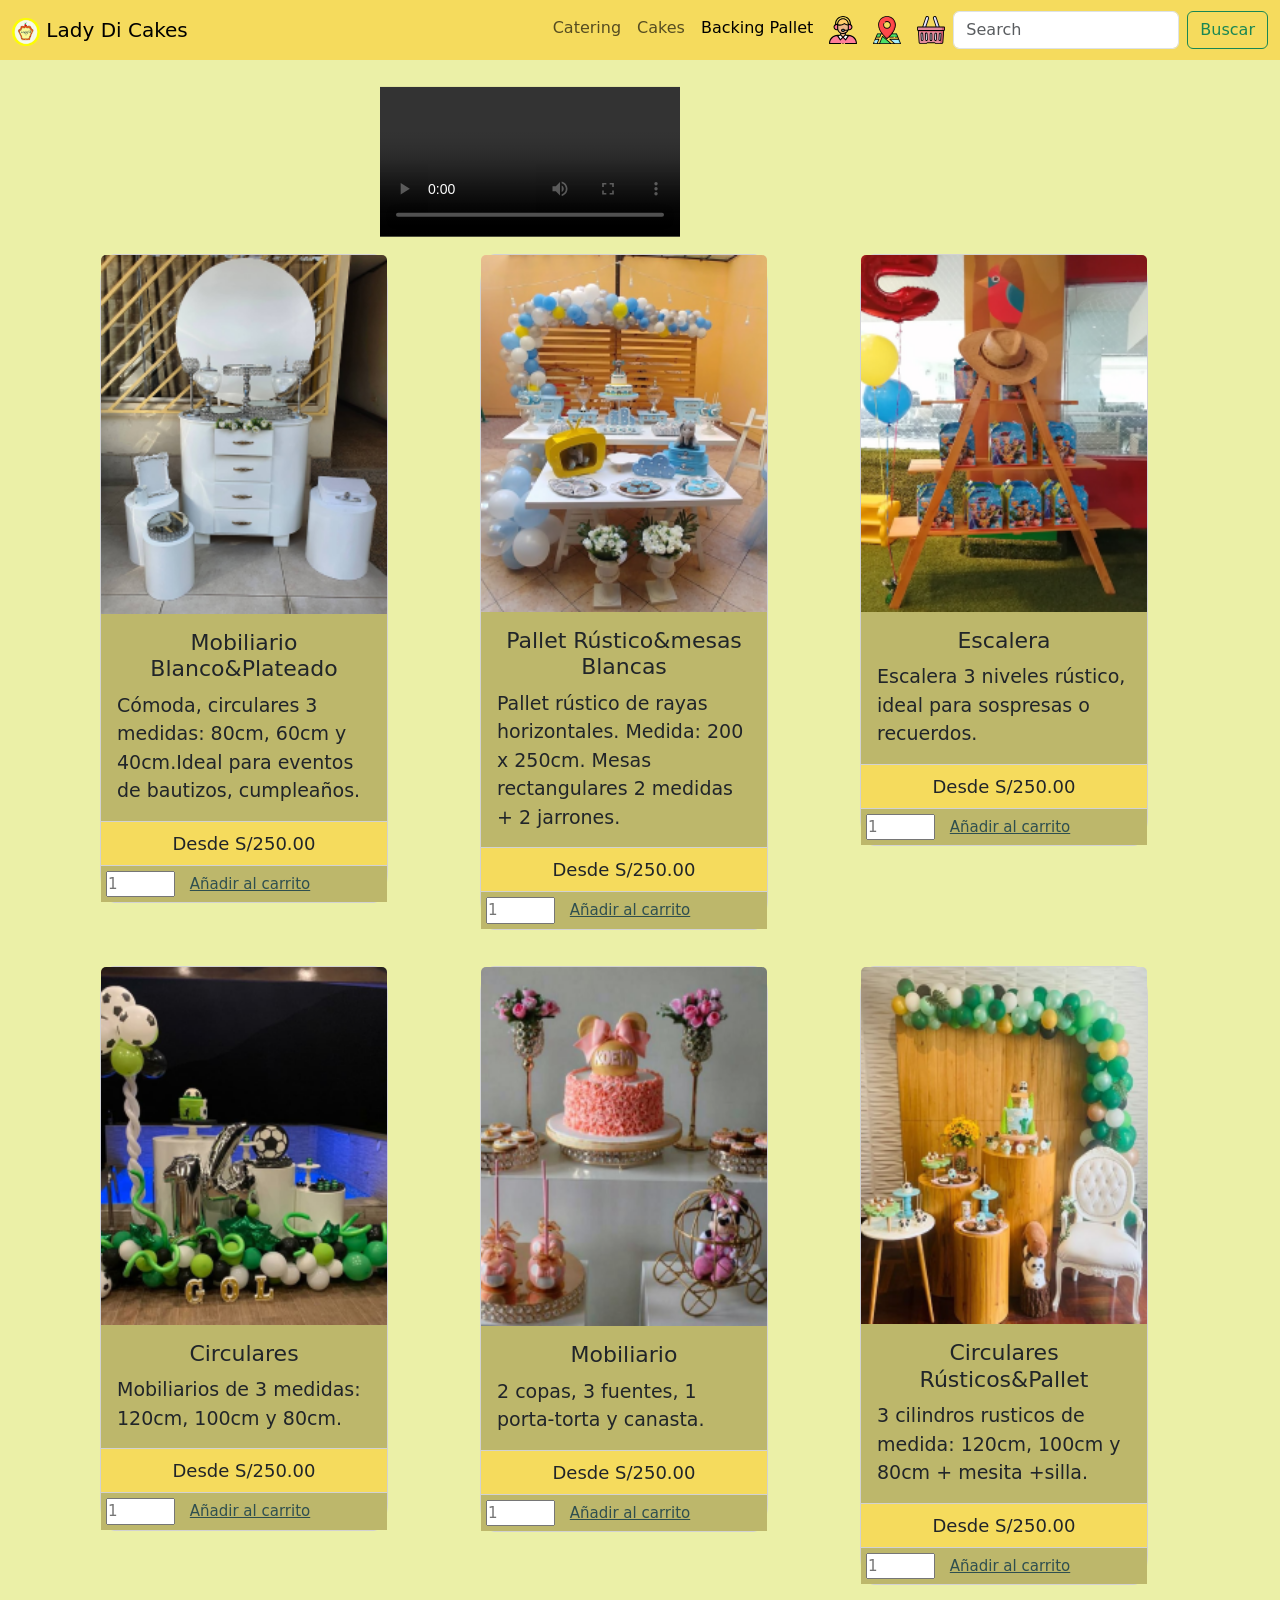
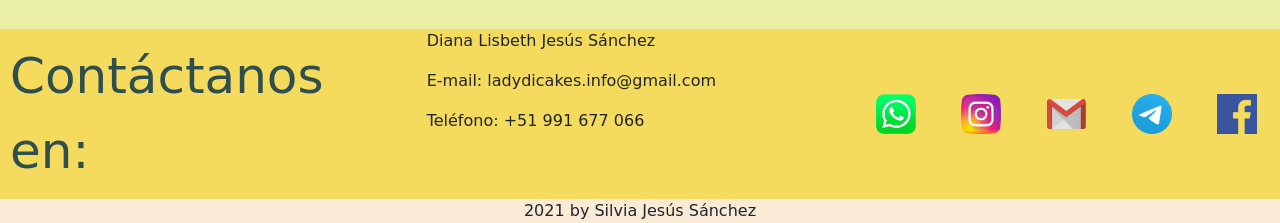
==== backingPallet.html @ 5bef7d84 "puse fondos a contacto, ubicacion y carro de compras" ====
<!DOCTYPE html>
<html lang="en">
<head>
    <meta charset="UTF-8">
    <meta http-equiv="X-UA-Compatible" content="IE=edge">
    <meta name="viewport" content="width=device-width, initial-scale=1.0">
    <link rel="shortcut icon" href="imagenes/logo.jpg" type="image/x-icon">
    <!-- Bootstrap CSS -->
    <link href="https://cdn.jsdelivr.net/npm/bootstrap@5.0.2/dist/css/bootstrap.min.css" rel="stylesheet" integrity="sha384-EVSTQN3/azprG1Anm3QDgpJLIm9Nao0Yz1ztcQTwFspd3yD65VohhpuuCOmLASjC" crossorigin="anonymous">
    <link rel="stylesheet" href="css/main.css">
    <title>Backing Pallet</title>
    <meta name="description" content="Es una empresa que se dedica a la elaboración de cakes, cup cakes, decoración, mobiliarios y mucho mas">
    <meta name="keywords" content="cakes, catering, backing Pallet, mobiliario, personalizado, cumpleaños, matrimonio, infantiles, graduación, baby shower, bautizo, manzanas, alfajores, galletas, cakepops, delivery, protocolos, escaleras, rústicos, sorpresa, movilidad, pallet redondo, pallet cuadrado,mesa.">
    <meta name="author" content="Silvia Jesús">
</head>
<body class="body">
    <header class="sticky-top body__header header">
      <nav class="navbar navbar-expand-lg navbar-light">
          <div class="container-fluid">
              <a class="navbar-brand" href="index.html">
                  <img src="imagenes/logoCircular.png" alt="" class="d-inline-block align-text-top header__img header__logo"/>
                  Lady Di Cakes
              </a>
              <button class="navbar-toggler" type="button" data-bs-toggle="collapse" data-bs-target="#navbarSupportedContent" aria-controls="navbarSupportedContent" aria-expanded="false" aria-label="Toggle navigation">
                  <span class="navbar-toggler-icon"></span>
              </button>
              <div class="collapse navbar-collapse" id="navbarSupportedContent">
                  <ul class="navbar-nav ms-auto mb-2 mb-lg-0">
                      <li class="nav-item">
                          <a class="nav-link iconos" aria-current="page" href="catering.html">Catering</a>
                      </li>
                      <li class="nav-item">
                          <a class="nav-link iconos" href="cakes.html">Cakes</a>
                      </li>
                      <li class="nav-item">
                          <a class="nav-link active iconos" href="backingPallet.html">Backing Pallet</a>
                      </li>
                      <li class="nav-item">
                          <a class="nav-link" aria-current="page" href="contacto.html">
                              <img src="imagenes/iconoContacto.svg" class="header__img" alt="contacto" title="Contacto">
                          </a>
                      </li>
                      <li class="nav-item">
                          <a class="nav-link" href="ubicacion.html">
                              <img src="imagenes/iconoUbicacion.svg" alt="ubicacion" class="header__img" title="Ubícanos">
                          </a>
                      </li>
                      <li class="nav-item">
                          <a class="nav-link" href="carritoDeCompras.html">
                              <img src="imagenes/iconoCarroDeCompras.svg" alt="carritoDeCompras" class="header__img" title="ver mi carrito">
                          </a>
                      </li>
                  </ul>
                  <form class="d-flex">
                      <input class="form-control me-2" type="search" placeholder="Search" aria-label="Search"/>
                      <button class="btn btn-outline-success" type="submit">Buscar</button>
                  </form>
              </div>
          </div>
      </nav>
    </header>
    <main class="body__main">
        <div>
            <div class="justify-content-md-center">
                <div class=" col-md-auto col-lg-3 col-md-6 col-sm-12">
                  <div class="video">
                    <video autoplay controls>
                        <source src="media/video1.mp4" type="video/mp4">
                        Your browser does not support the video tag.
                    </video>
                  </div>
                </div>
            </div>
            <div class="container">
                <div class="row row-cols-2 row-cols-lg-3 rowList">
                  <div class="col">
                    <div class="card" style="width: 18rem;">
                      <img src="imagenes/palletBlanco.png" class="card-img-top" alt="backing1">
                      <div class="card-body">
                        <h5 class="card-title font--big">Mobiliario Blanco&Plateado</h5>
                        <p class="card-text font--large">Cómoda, circulares 3 medidas: 80cm, 60cm y 40cm.Ideal para eventos de bautizos, cumpleaños.</p>
                      </div>
                      <ul class="list-group list-group-flush">
                        <li class="list-group-item font--medium">Desde S/250.00</li>
                      </ul>
                      <div class="card-body cantidad font--small">
                          <input type="number" name="" id="" min="1" max="10" placeholder="1">
                          <a href="carritoDeCompras.html" class="card-link">Añadir al carrito</a>
                      </div>
                    </div>
                  </div>
                  <div class="col">
                    <div class="card" style="width: 18rem;">
                      <img src="imagenes/palletElefante.png" class="card-img-top" alt="backing1">
                      <div class="card-body">
                        <h5 class="card-title font--big">Pallet Rústico&mesas Blancas</h5>
                        <p class="card-text font--large">Pallet rústico de rayas horizontales. Medida: 200 x 250cm. Mesas rectangulares 2 medidas + 2 jarrones.</p>
                      </div>
                      <ul class="list-group list-group-flush">
                        <li class="list-group-item font--medium">Desde S/250.00</li>
                      </ul>
                      <div class="card-body cantidad font--small">
                          <input type="number" name="" id="" min="1" max="10" placeholder="1">
                          <a href="carritoDeCompras.html" class="card-link">Añadir al carrito</a>
                      </div>
                    </div>
                  </div>
                  <div class="col">
                    <div class="card" style="width: 18rem;">
                      <img src="imagenes/palletEscalera.png" class="card-img-top" alt="backing1">
                      <div class="card-body">
                        <h5 class="card-title font--big">Escalera</h5>
                        <p class="card-text font--large">Escalera 3 niveles rústico, ideal para sospresas o recuerdos.</p>
                      </div>
                      <ul class="list-group list-group-flush">
                        <li class="list-group-item font--medium">Desde S/250.00</li>
                      </ul>
                      <div class="card-body cantidad font--small">
                          <input type="number" name="" id="" min="1" max="10" placeholder="1">
                          <a href="carritoDeCompras.html" class="card-link">Añadir al carrito</a>
                      </div>
                    </div>
                  </div>
                  <div class="col">
                    <div class="card" style="width: 18rem;">
                      <img src="imagenes/palletGol.png" class="card-img-top" alt="backing1">
                      <div class="card-body">
                        <h5 class="card-title font--big">Circulares</h5>
                        <p class="card-text font--large">Mobiliarios de 3 medidas: 120cm, 100cm y 80cm.</p>
                      </div>
                      <ul class="list-group list-group-flush">
                        <li class="list-group-item font--medium">Desde S/250.00</li>
                      </ul>
                      <div class="card-body cantidad font--small">
                          <input type="number" name="" id="" min="1" max="10" placeholder="1">
                          <a href="carritoDeCompras.html" class="card-link">Añadir al carrito</a>
                      </div>
                    </div>
                  </div>
                  <div class="col">
                    <div class="card" style="width: 18rem;">
                      <img src="imagenes/palletKoemi.png" class="card-img-top" alt="backing1">
                      <div class="card-body">
                        <h5 class="card-title font--big">Mobiliario</h5>
                        <p class="card-text font--large">2 copas, 3 fuentes, 1 porta-torta y canasta.</p>
                      </div>
                      <ul class="list-group list-group-flush">
                        <li class="list-group-item font--medium">Desde S/250.00</li>
                      </ul>
                      <div class="card-body cantidad font--small">
                          <input type="number" name="" id="" min="1" max="10" placeholder="1">
                          <a href="carritoDeCompras.html" class="card-link">Añadir al carrito</a>
                      </div>
                    </div>
                  </div>
                  <div class="col">
                    <div class="card" style="width: 18rem;">
                      <img src="imagenes/palletOsos.png" class="card-img-top" alt="backing1">
                      <div class="card-body">
                        <h5 class="card-title font--big">Circulares Rústicos&Pallet</h5>
                        <p class="card-text font--large">3 cilindros rusticos de medida: 120cm, 100cm y 80cm + mesita +silla.</p>
                      </div>
                      <ul class="list-group list-group-flush">
                        <li class="list-group-item font--medium">Desde S/250.00</li>
                      </ul>
                      <div class="card-body cantidad font--small">
                          <input type="number" name="" id="" min="1" max="10" placeholder="1">
                          <a href="carritoDeCompras.html" class="card-link">Añadir al carrito</a>
                      </div>
                    </div>
                  </div>
                </div>
            </div>
        </div>
    </main>
    <footer class="body__footer footer">
      <div class="contacto footer__contacto">Contáctanos en:   
      </div>
      <div class="datos footer__datos">
          <p>Diana Lisbeth Jesús Sánchez</p>
          <p>E-mail: ladydicakes.info@gmail.com</p>
          <p>Teléfono: +51 991 677 066</p>
      </div>
      <div class="social footer__social">
          <a href="https://wa.me/+51991677066" target=_blank>
              <img src="imagenes/whatsapp.png" alt="whatsapp">
          </a>
          <a href="https://instagram.com/di_sky1408?utm_medium=copy_link" target=_blank>
              <img src="imagenes/instagram.png" alt="instagram">
          </a>
          <img src="imagenes/gmail.png" alt="gmail" srcset="" height="30">
          <a href="https://t.me/LadydiCakes" target=_blank>
              <img src="imagenes/telegram2.png" alt="telegram">
          </a>
          <a href="https://web.facebook.com/DianaLisbethJesusSanz/?_rdc=1&_rdr" target="_blank">
              <img src="imagenes/facebook.png" alt="facebook">
          </a>
      </div>
      <div class="copyright footer__copyright">2021 by Silvia Jesús Sánchez</div>
    </footer>
    <script src="https://cdn.jsdelivr.net/npm/bootstrap@5.0.2/dist/js/bootstrap.bundle.min.js" integrity="sha384-MrcW6ZMFYlzcLA8Nl+NtUVF0sA7MsXsP1UyJoMp4YLEuNSfAP+JcXn/tWtIaxVXM" crossorigin="anonymous"></script>
</body>
</html>
---- css/main.css ----
@import url("https://fonts.googleapis.com/css2?family=Lato:wght@300;400;700&display=swap");
* {
  margin: 0%;
  padding: 0%; }

.body {
  background-color: #ebf0a7;
  display: grid;
  grid-template-columns: repeat(3, 1fr);
  grid-template-rows: auto auto auto;
  grid-template-areas: "header header header" "main main main" "footer footer footer"; }
  .body__header {
    grid-area: header; }
  .body__main {
    grid-area: main;
    padding-left: 3%;
    padding-right: 3%;
    margin: 2%;
    background-color: #ebf0a7; }
  .body__footer {
    grid-area: footer; }

.font--small {
  font-size: 15px; }

.font--medium {
  font-size: 18px; }

.font--large {
  font-size: 19px; }

.font--big {
  font-size: 22px; }

.novProm {
  grid-area: novProm;
  color: darkslategray;
  background-position: center;
  background-repeat: no-repeat;
  background-attachment: scroll; }
  .novProm .novProm-header {
    text-align: center; }
  .novProm .blockquote-footer {
    text-align: center; }

/*hoja de catering*/
.gridCatering {
  grid-template-areas: "catering" "catering" "catering" "catering" "catering" "catering"; }

.catering {
  background-color: darkkhaki;
  text-align: center;
  border: solid;
  border-radius: 10px;
  border-color: #6b6856; }
  .catering .div--h2 {
    color: darkslategray;
    font-size: auto; }
  .catering .div--h3, .catering p {
    font-size: 21px;
    color: darkslategray;
    margin: 5px; }

.rowList {
  display: grid;
  grid-template-columns: repeat(3, 1fr);
  grid-template-rows: repeat(2, auto);
  grid-template-areas: "col col col" "col col col"; }

.card {
  margin: 2vh;
  border-radius: 5%; }
  .card .cantidad {
    padding: 5px;
    background-color: darkkhaki; }
  .card .card-title {
    text-align: center; }
  .card .card-body {
    background-color: darkkhaki; }
  .card .card-link {
    font-size: 15px;
    color: darkslategray;
    padding: 5px 10px;
    cursor: pointer; }
  .card .list-group-item {
    text-align: center;
    background-color: #f5db5d; }

.precio {
  text-align: center;
  background-color: #f5db5d; }

/*hoja de carrito de compras*/
.gridCarro {
  grid-template-areas: "carro" "carro" "carro" "carro" "carro" "carro"; }

.carro {
  background-color: #b8d17f;
  text-align: center;
  border: solid;
  border-radius: 10px;
  border-color: #f5db5d; }
  .carro .div h2 {
    color: darkslategray;
    font-size: auto; }
  .carro .div h3, .carro p {
    font-size: 21px;
    color: darkslategray;
    margin: 5px; }

/*hoja de inicio*/
.gridContainer {
  display: grid;
  grid-template-columns: repeat(4, 1fr);
  grid-template-rows: repeat(3, auto);
  grid-template-areas: "img1 img2x2 img2x2 nota1" "img2 img2x2 img2x2 nota2" "img3 novProm novProm nota3";
  grid-gap: 10px;
  padding: 5px; }
  .gridContainer__protocol {
    grid-area: nota1;
    background-color: #f5db5d;
    border-radius: 20px;
    padding: 5px 10px 5px 10px;
    text-align: left;
    justify-content: center; }
    .gridContainer__protocol h2 {
      text-align: center;
      color: darkslategray; }
  .gridContainer__pagaCon {
    grid-area: nota2; }
    .gridContainer__pagaCon h2 {
      text-align: center;
      color: darkslategray; }
  .gridContainer__nota {
    grid-area: nota3;
    background-color: #f5db5d;
    list-style: none;
    text-align: start;
    border-radius: 10%;
    color: darkslategray;
    padding: 60px 5px 40px 10px; }
    .gridContainer__nota:hover {
      transform: rotatey(-360deg);
      transition: transform 2s; }

.muffin {
  list-style: square inside url(../imagenes/muffin.svg); }

.img {
  width: 100%;
  border-radius: 20px; }

.indexBacking {
  grid-area: img1; }

.indexCakes {
  grid-area: img2; }

.indexCatering {
  grid-area: img3; }

.slider {
  grid-area: img2x2; }
  .slider .img {
    width: 100%; }
  .slider .h2 {
    display: block; }

/*hoja ubicacion*/
.ubicacion {
  display: grid;
  grid-template-columns: repeat(5, 1fr);
  grid-template-rows: repeat(1, auto);
  grid-template-areas: "h1 iframe iframe iframe nota";
  margin: 2%; }
  .ubicacion h1 {
    flex-grow: 1;
    grid-area: h1; }
  .ubicacion iframe {
    flex-grow: 3;
    grid-area: iframe; }
  .ubicacion .notaUbicacion {
    flex-grow: 1;
    grid-area: nota;
    background-color: #f5db5d;
    text-align: start;
    border-radius: 10%;
    color: darkslategray;
    padding: 60px 5px 40px 5px; }
    .ubicacion .notaUbicacion .nota:hover {
      transform: rotatey(-360deg);
      transition: transform 2s; }

.video {
  width: 200px;
  display: flex;
  transform: translate(158%, 0.5%); }

.header {
  width: 100%;
  background-color: #f5db5d; }
  .header__img {
    width: 28px; }
  .header__sombra {
    background-color: darkslategray; }
  .header__iconos {
    display: list-item;
    list-style: square inside url(../imagenes/muffin.svg); }
  .header .contacto-icon {
    background-image: url(../img/contacto.svg);
    width: 28px; }
  .header .ubicacion-icon {
    background-image: url(../img/ubicacion.svg);
    width: 28px; }
  .header .carritoDeCompras-icon {
    background-image: url(../img/carritoDeCompras.svg);
    width: 28px; }
  .header__contacto {
    padding: 10px;
    font-size: 50px;
    grid-area: contacto;
    display: flex;
    align-items: center;
    justify-content: flex-end;
    color: var(--colorInfoLady); }
  .header__logo:hover {
    transform: scalex(1.2);
    cursor: pointer;
    transition: transform 1s; }
  .header__grid {
    grid-template-columns: repeat(3, 1fr);
    grid-template-rows: repeat(2, 650px);
    grid-gap: 10px;
    padding: 5px; }

.footer {
  background-color: #f5db5d;
  display: grid;
  grid-template-columns: repeat(3, 1fr);
  grid-template-rows: 1fr auto;
  grid-template-areas: "contacto info1 iconos" "copyright copyright copyright"; }
  .footer__contacto {
    padding: 10px;
    font-size: 50px;
    grid-area: contacto;
    display: flex;
    align-items: center;
    justify-content: flex-end;
    color: darkslategray; }
  .footer__datos {
    grid-area: info1;
    text-align: left; }
  .footer__social {
    display: flex;
    justify-content: space-around;
    align-items: center; }
    .footer__social a img {
      width: 40px;
      height: 40px; }
    .footer__social .whatsapp-icon {
      background-image: url(../img/whatsapp.png);
      margin: 5px;
      grid-area: iconos; }
    .footer__social .instagram-icon {
      background-image: url(../img/instagram.png);
      margin: 5px;
      grid-area: iconos; }
    .footer__social .gmail-icon {
      background-image: url(../img/gmail.png);
      margin: 5px;
      grid-area: iconos; }
    .footer__social .twitter-icon {
      background-image: url(../img/twitter.png);
      margin: 5px;
      grid-area: iconos; }
    .footer__social .facebook-icon {
      background-image: url(../img/facebook.png);
      margin: 5px;
      grid-area: iconos; }
  .footer__copyright {
    text-align: center;
    grid-area: copyright;
    background-color: antiquewhite; }

@media only screen and (max-width: 1024px) {
  .contenedor li a {
    font-size: 15px; }
  .grid {
    grid-template-columns: repeat(2, 1fr);
    grid-template-rows: repeat(3, auto); }
  .gridContainer {
    grid-template-columns: repeat(3, 1fr);
    grid-template-rows: repeat(4, auto);
    grid-template-areas: "img1 img2 img3" "img2x2 img2x2 img2x2" "novProm novProm novProm" "nota1 nota2 nota3"; }
  .row {
    grid-template-columns: repeat(2, 1fr);
    grid-template-rows: repeat(6, auto);
    grid-template-areas: "col col" "col col" "col col"; } }

@media only screen and (max-width: 658px) {
  .body {
    grid-template-columns: repeat(1, 1fr);
    grid-template-rows: auto auto auto;
    grid-template-areas: "header" "main" "footer";
    font-size: 18px; }
  .contenedor li a {
    font-size: 15px; }
  .grid {
    grid-template-columns: repeat(1, 1fr);
    grid-template-rows: repeat(6, auto); }
  .gridContainer {
    grid-template-columns: repeat(1, 1fr);
    grid-template-rows: repeat(7, auto);
    grid-template-areas: "img1" "img2" "img3" "img2x2" "nota1"  "nota2" "nota3"; }
  .row {
    grid-template-columns: repeat(1, 1fr);
    grid-template-rows: repeat(6, auto);
    grid-template-areas: "col" "col" "col" "col" "col" "col"; }
  .footer {
    grid-template-columns: 1fr 1fr;
    grid-template-rows: repeat(3, auto);
    grid-template-areas: "contacto info1" "iconos iconos" "copyright copyright"; }
  .ubicacion {
    grid-template-columns: repeat(1, 1fr);
    grid-template-rows: repeat(3, auto);
    grid-template-areas: "h1" "iframe" "nota"; } }

.body-error {
  background-color: #ebf0a7; }

.error {
  display: grid;
  grid-template-columns: repeat(3, 1fr);
  grid-template-rows: auto;
  grid-template-areas: "container container content"; }
  .error .container {
    grid-area: container; }
    .error .container .font-error {
      font-size: 80px;
      color: darkred; }
    .error .container .img-fluid {
      width: 100%;
      align-content: center;
      border-radius: 5%; }
  .error .content {
    grid-area: content;
    text-align: center;
    padding: 100px 10px; }
    .error .content .content-error {
      font-size: 30px;
      color: darkblue; }
    .error .content .img-logo {
      width: 30vh; }
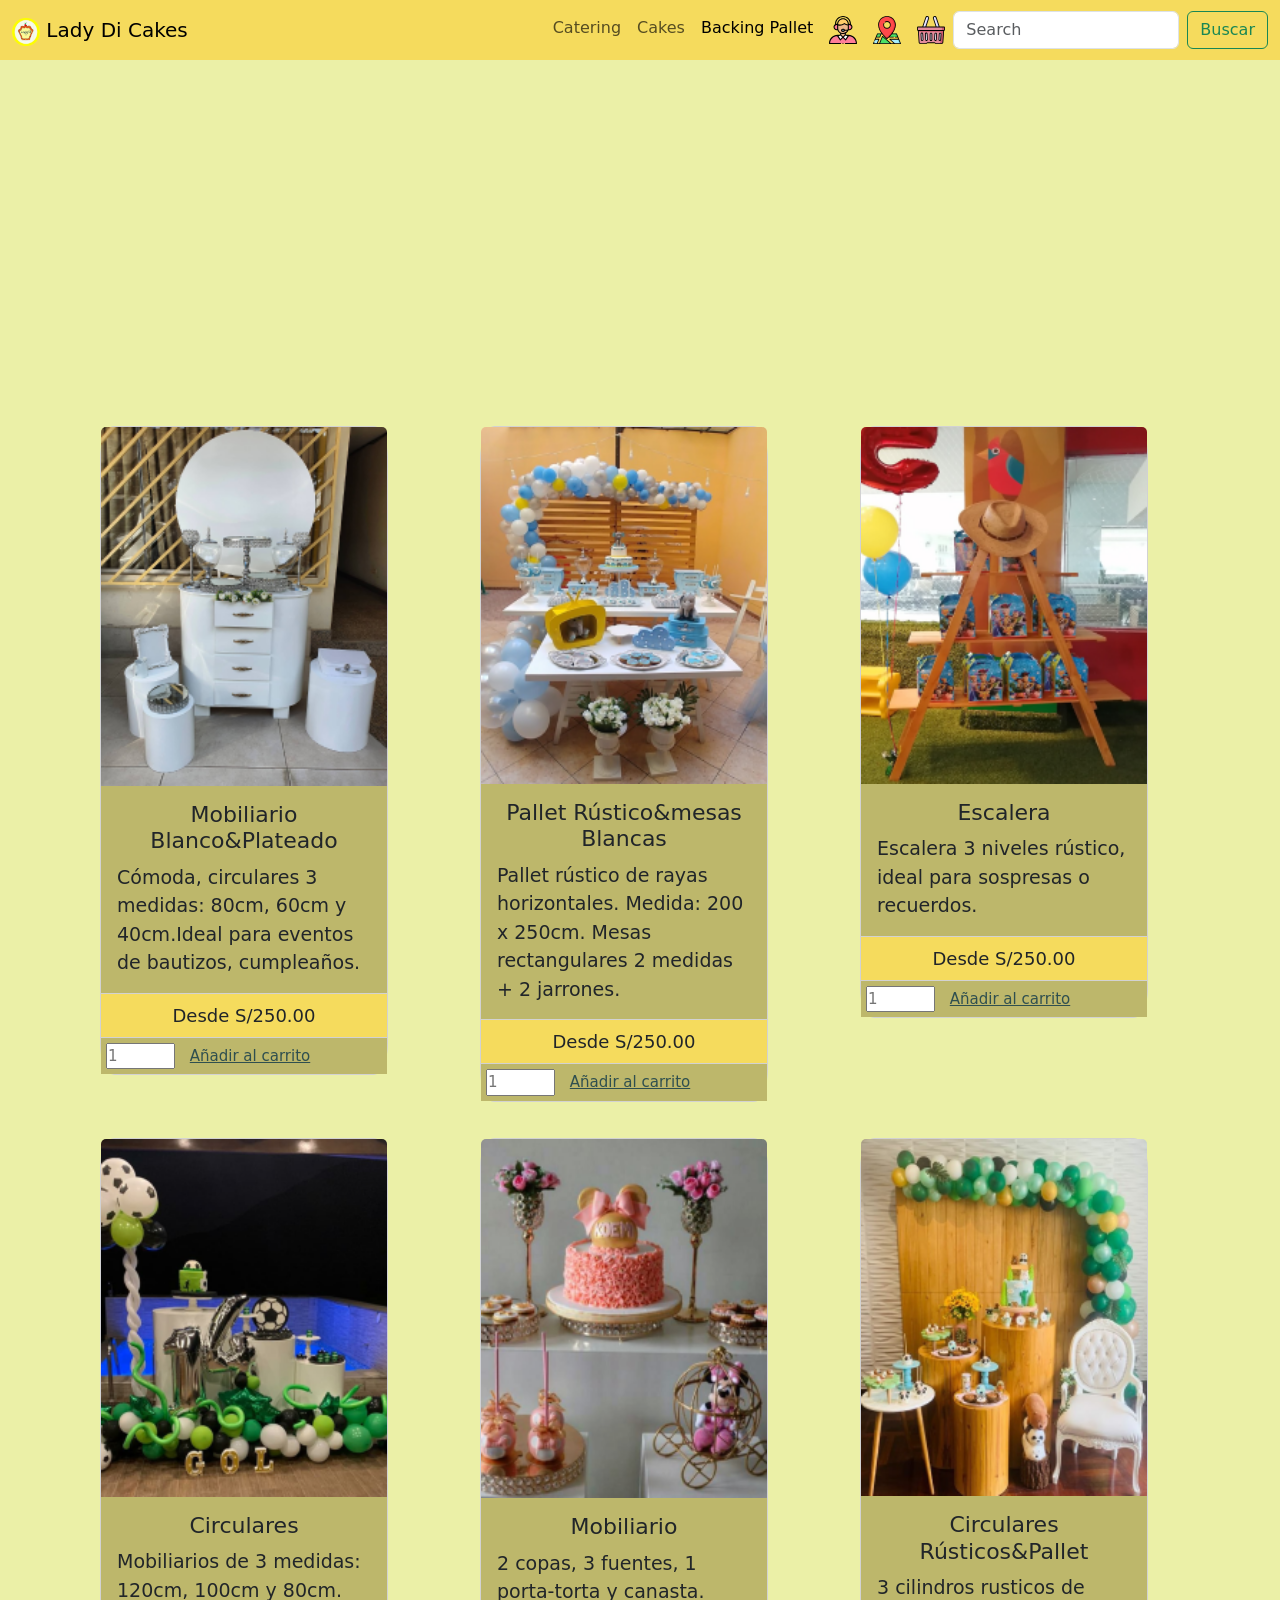
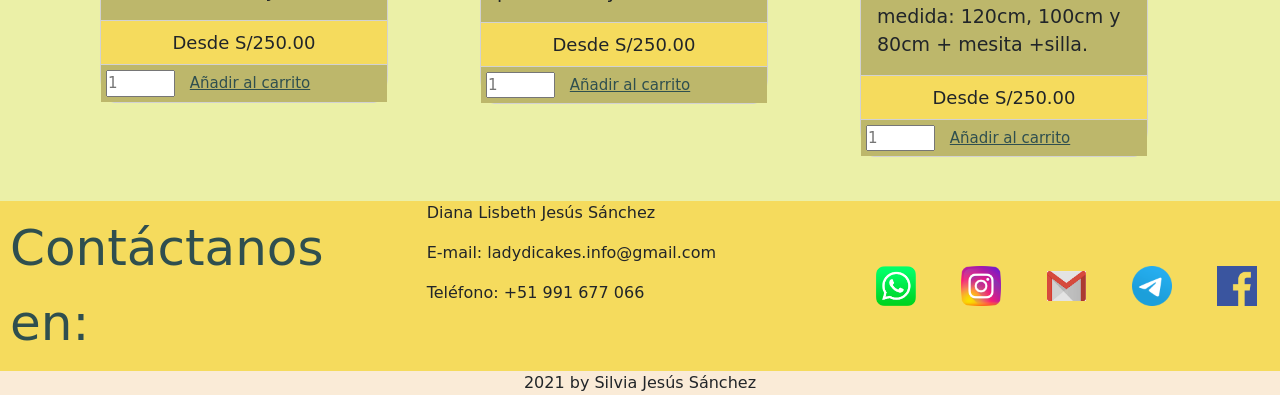
==== commit c578f5d2: "centré el video" ====
--- a/backingPallet.html
+++ b/backingPallet.html
@@ -60,118 +60,111 @@
       </nav>
     </header>
     <main class="body__main">
-        <div>
-            <div class="justify-content-md-center">
-                <div class=" col-md-auto col-lg-3 col-md-6 col-sm-12">
-                  <div class="video">
-                    <video autoplay controls>
-                        <source src="media/video1.mp4" type="video/mp4">
-                        Your browser does not support the video tag.
-                    </video>
+      <div class="video">
+        <iframe width="800" height="315" src="https://www.youtube.com/embed/0tlrUfYA798" title="YouTube video player" frameborder="0" allow="accelerometer; autoplay; clipboard-write; encrypted-media; gyroscope; picture-in-picture" allowfullscreen></iframe>
+      </div>
+      <div class="justify-content-md-center">   
+        <div class="container">
+            <div class="row row-cols-2 row-cols-lg-3 rowList">
+              <div class="col">
+                <div class="card" style="width: 18rem;">
+                  <img src="imagenes/palletBlanco.png" class="card-img-top" alt="backing1">
+                  <div class="card-body">
+                    <h5 class="card-title font--big">Mobiliario Blanco&Plateado</h5>
+                    <p class="card-text font--large">Cómoda, circulares 3 medidas: 80cm, 60cm y 40cm.Ideal para eventos de bautizos, cumpleaños.</p>
+                  </div>
+                  <ul class="list-group list-group-flush">
+                    <li class="list-group-item font--medium">Desde S/250.00</li>
+                  </ul>
+                  <div class="card-body cantidad font--small">
+                      <input type="number" name="" id="" min="1" max="10" placeholder="1">
+                      <a href="carritoDeCompras.html" class="card-link">Añadir al carrito</a>
                   </div>
                 </div>
-            </div>
-            <div class="container">
-                <div class="row row-cols-2 row-cols-lg-3 rowList">
-                  <div class="col">
-                    <div class="card" style="width: 18rem;">
-                      <img src="imagenes/palletBlanco.png" class="card-img-top" alt="backing1">
-                      <div class="card-body">
-                        <h5 class="card-title font--big">Mobiliario Blanco&Plateado</h5>
-                        <p class="card-text font--large">Cómoda, circulares 3 medidas: 80cm, 60cm y 40cm.Ideal para eventos de bautizos, cumpleaños.</p>
-                      </div>
-                      <ul class="list-group list-group-flush">
-                        <li class="list-group-item font--medium">Desde S/250.00</li>
-                      </ul>
-                      <div class="card-body cantidad font--small">
-                          <input type="number" name="" id="" min="1" max="10" placeholder="1">
-                          <a href="carritoDeCompras.html" class="card-link">Añadir al carrito</a>
-                      </div>
-                    </div>
+              </div>
+              <div class="col">
+                <div class="card" style="width: 18rem;">
+                  <img src="imagenes/palletElefante.png" class="card-img-top" alt="backing1">
+                  <div class="card-body">
+                    <h5 class="card-title font--big">Pallet Rústico&mesas Blancas</h5>
+                    <p class="card-text font--large">Pallet rústico de rayas horizontales. Medida: 200 x 250cm. Mesas rectangulares 2 medidas + 2 jarrones.</p>
                   </div>
-                  <div class="col">
-                    <div class="card" style="width: 18rem;">
-                      <img src="imagenes/palletElefante.png" class="card-img-top" alt="backing1">
-                      <div class="card-body">
-                        <h5 class="card-title font--big">Pallet Rústico&mesas Blancas</h5>
-                        <p class="card-text font--large">Pallet rústico de rayas horizontales. Medida: 200 x 250cm. Mesas rectangulares 2 medidas + 2 jarrones.</p>
-                      </div>
-                      <ul class="list-group list-group-flush">
-                        <li class="list-group-item font--medium">Desde S/250.00</li>
-                      </ul>
-                      <div class="card-body cantidad font--small">
-                          <input type="number" name="" id="" min="1" max="10" placeholder="1">
-                          <a href="carritoDeCompras.html" class="card-link">Añadir al carrito</a>
-                      </div>
-                    </div>
-                  </div>
-                  <div class="col">
-                    <div class="card" style="width: 18rem;">
-                      <img src="imagenes/palletEscalera.png" class="card-img-top" alt="backing1">
-                      <div class="card-body">
-                        <h5 class="card-title font--big">Escalera</h5>
-                        <p class="card-text font--large">Escalera 3 niveles rústico, ideal para sospresas o recuerdos.</p>
-                      </div>
-                      <ul class="list-group list-group-flush">
-                        <li class="list-group-item font--medium">Desde S/250.00</li>
-                      </ul>
-                      <div class="card-body cantidad font--small">
-                          <input type="number" name="" id="" min="1" max="10" placeholder="1">
-                          <a href="carritoDeCompras.html" class="card-link">Añadir al carrito</a>
-                      </div>
-                    </div>
-                  </div>
-                  <div class="col">
-                    <div class="card" style="width: 18rem;">
-                      <img src="imagenes/palletGol.png" class="card-img-top" alt="backing1">
-                      <div class="card-body">
-                        <h5 class="card-title font--big">Circulares</h5>
-                        <p class="card-text font--large">Mobiliarios de 3 medidas: 120cm, 100cm y 80cm.</p>
-                      </div>
-                      <ul class="list-group list-group-flush">
-                        <li class="list-group-item font--medium">Desde S/250.00</li>
-                      </ul>
-                      <div class="card-body cantidad font--small">
-                          <input type="number" name="" id="" min="1" max="10" placeholder="1">
-                          <a href="carritoDeCompras.html" class="card-link">Añadir al carrito</a>
-                      </div>
-                    </div>
-                  </div>
-                  <div class="col">
-                    <div class="card" style="width: 18rem;">
-                      <img src="imagenes/palletKoemi.png" class="card-img-top" alt="backing1">
-                      <div class="card-body">
-                        <h5 class="card-title font--big">Mobiliario</h5>
-                        <p class="card-text font--large">2 copas, 3 fuentes, 1 porta-torta y canasta.</p>
-                      </div>
-                      <ul class="list-group list-group-flush">
-                        <li class="list-group-item font--medium">Desde S/250.00</li>
-                      </ul>
-                      <div class="card-body cantidad font--small">
-                          <input type="number" name="" id="" min="1" max="10" placeholder="1">
-                          <a href="carritoDeCompras.html" class="card-link">Añadir al carrito</a>
-                      </div>
-                    </div>
-                  </div>
-                  <div class="col">
-                    <div class="card" style="width: 18rem;">
-                      <img src="imagenes/palletOsos.png" class="card-img-top" alt="backing1">
-                      <div class="card-body">
-                        <h5 class="card-title font--big">Circulares Rústicos&Pallet</h5>
-                        <p class="card-text font--large">3 cilindros rusticos de medida: 120cm, 100cm y 80cm + mesita +silla.</p>
-                      </div>
-                      <ul class="list-group list-group-flush">
-                        <li class="list-group-item font--medium">Desde S/250.00</li>
-                      </ul>
-                      <div class="card-body cantidad font--small">
-                          <input type="number" name="" id="" min="1" max="10" placeholder="1">
-                          <a href="carritoDeCompras.html" class="card-link">Añadir al carrito</a>
-                      </div>
-                    </div>
+                  <ul class="list-group list-group-flush">
+                    <li class="list-group-item font--medium">Desde S/250.00</li>
+                  </ul>
+                  <div class="card-body cantidad font--small">
+                      <input type="number" name="" id="" min="1" max="10" placeholder="1">
+                      <a href="carritoDeCompras.html" class="card-link">Añadir al carrito</a>
                   </div>
                 </div>
+              </div>
+              <div class="col">
+                <div class="card" style="width: 18rem;">
+                  <img src="imagenes/palletEscalera.png" class="card-img-top" alt="backing1">
+                  <div class="card-body">
+                    <h5 class="card-title font--big">Escalera</h5>
+                    <p class="card-text font--large">Escalera 3 niveles rústico, ideal para sospresas o recuerdos.</p>
+                  </div>
+                  <ul class="list-group list-group-flush">
+                    <li class="list-group-item font--medium">Desde S/250.00</li>
+                  </ul>
+                  <div class="card-body cantidad font--small">
+                      <input type="number" name="" id="" min="1" max="10" placeholder="1">
+                      <a href="carritoDeCompras.html" class="card-link">Añadir al carrito</a>
+                  </div>
+                </div>
+              </div>
+              <div class="col">
+                <div class="card" style="width: 18rem;">
+                  <img src="imagenes/palletGol.png" class="card-img-top" alt="backing1">
+                  <div class="card-body">
+                    <h5 class="card-title font--big">Circulares</h5>
+                    <p class="card-text font--large">Mobiliarios de 3 medidas: 120cm, 100cm y 80cm.</p>
+                  </div>
+                  <ul class="list-group list-group-flush">
+                    <li class="list-group-item font--medium">Desde S/250.00</li>
+                  </ul>
+                  <div class="card-body cantidad font--small">
+                      <input type="number" name="" id="" min="1" max="10" placeholder="1">
+                      <a href="carritoDeCompras.html" class="card-link">Añadir al carrito</a>
+                  </div>
+                </div>
+              </div>
+              <div class="col">
+                <div class="card" style="width: 18rem;">
+                  <img src="imagenes/palletKoemi.png" class="card-img-top" alt="backing1">
+                  <div class="card-body">
+                    <h5 class="card-title font--big">Mobiliario</h5>
+                    <p class="card-text font--large">2 copas, 3 fuentes, 1 porta-torta y canasta.</p>
+                  </div>
+                  <ul class="list-group list-group-flush">
+                    <li class="list-group-item font--medium">Desde S/250.00</li>
+                  </ul>
+                  <div class="card-body cantidad font--small">
+                      <input type="number" name="" id="" min="1" max="10" placeholder="1">
+                      <a href="carritoDeCompras.html" class="card-link">Añadir al carrito</a>
+                  </div>
+                </div>
+              </div>
+              <div class="col">
+                <div class="card" style="width: 18rem;">
+                  <img src="imagenes/palletOsos.png" class="card-img-top" alt="backing1">
+                  <div class="card-body">
+                    <h5 class="card-title font--big">Circulares Rústicos&Pallet</h5>
+                    <p class="card-text font--large">3 cilindros rusticos de medida: 120cm, 100cm y 80cm + mesita +silla.</p>
+                  </div>
+                  <ul class="list-group list-group-flush">
+                    <li class="list-group-item font--medium">Desde S/250.00</li>
+                  </ul>
+                  <div class="card-body cantidad font--small">
+                      <input type="number" name="" id="" min="1" max="10" placeholder="1">
+                      <a href="carritoDeCompras.html" class="card-link">Añadir al carrito</a>
+                  </div>
+                </div>
+              </div>
             </div>
         </div>
+      </div>
     </main>
     <footer class="body__footer footer">
       <div class="contacto footer__contacto">Contáctanos en:   
--- a/css/main.css
+++ b/css/main.css
@@ -194,9 +194,7 @@
       transition: transform 2s; }
 
 .video {
-  width: 200px;
-  display: flex;
-  transform: translate(158%, 0.5%); }
+  margin-left: 15%; }
 
 .header {
   width: 100%;
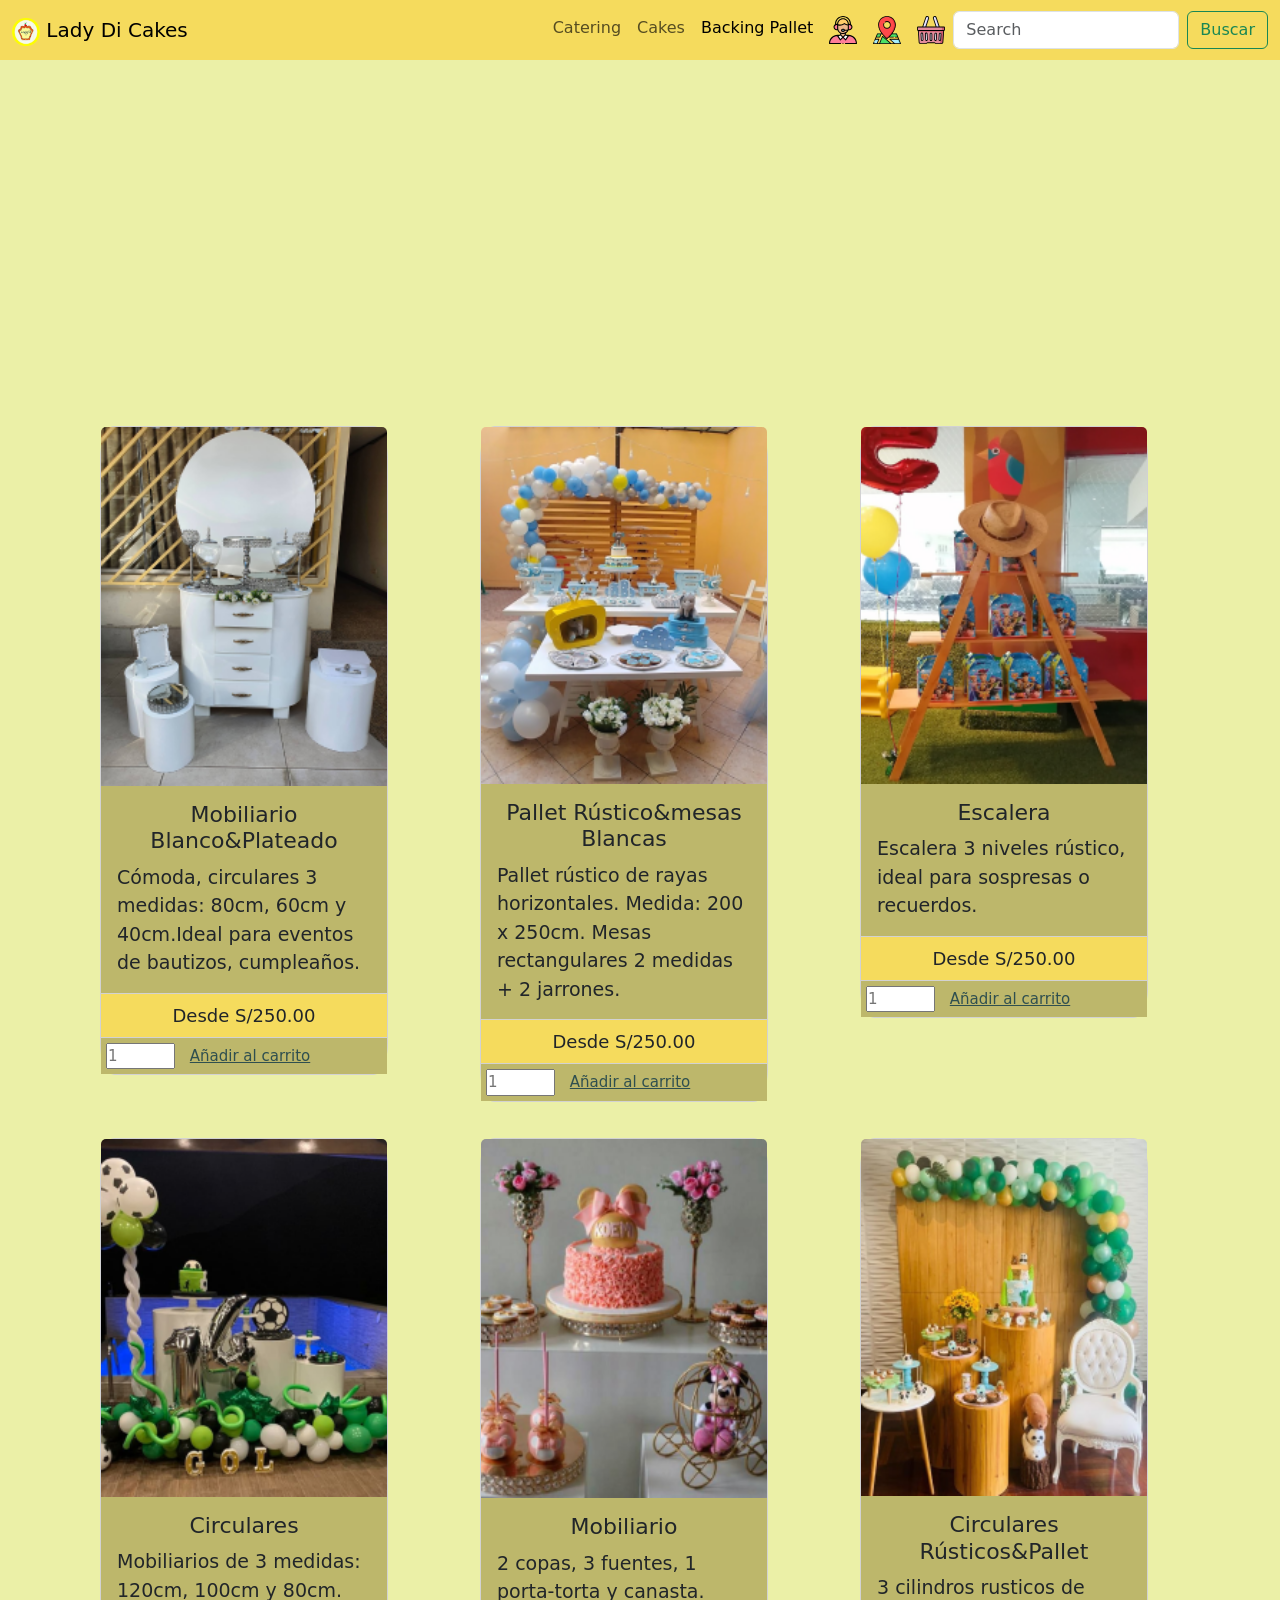
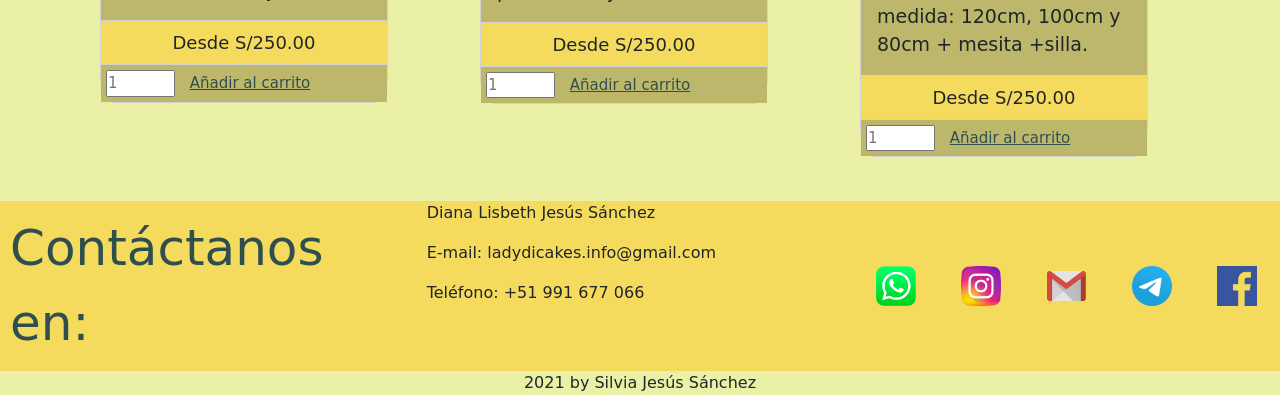
==== commit c570b250: "corregí los descriptions" ====
--- a/backingPallet.html
+++ b/backingPallet.html
@@ -9,7 +9,7 @@
     <link href="https://cdn.jsdelivr.net/npm/bootstrap@5.0.2/dist/css/bootstrap.min.css" rel="stylesheet" integrity="sha384-EVSTQN3/azprG1Anm3QDgpJLIm9Nao0Yz1ztcQTwFspd3yD65VohhpuuCOmLASjC" crossorigin="anonymous">
     <link rel="stylesheet" href="css/main.css">
     <title>Backing Pallet</title>
-    <meta name="description" content="Es una empresa que se dedica a la elaboración de cakes, cup cakes, decoración, mobiliarios y mucho mas">
+    <meta name="description" content="Encontraremos mobiliario para armar tu fiesta, reunión o compromiso. Bandejas, fuentes, arcos, barriles, soportes, piletas, pallets,etc.">
     <meta name="keywords" content="cakes, catering, backing Pallet, mobiliario, personalizado, cumpleaños, matrimonio, infantiles, graduación, baby shower, bautizo, manzanas, alfajores, galletas, cakepops, delivery, protocolos, escaleras, rústicos, sorpresa, movilidad, pallet redondo, pallet cuadrado,mesa.">
     <meta name="author" content="Silvia Jesús">
 </head>
--- a/css/main.css
+++ b/css/main.css
@@ -19,6 +19,8 @@
     background-color: #ebf0a7; }
   .body__footer {
     grid-area: footer; }
+  .body__h1 {
+    color: darkslategray; }
 
 .font--small {
   font-size: 15px; }
@@ -280,7 +282,7 @@
   .footer__copyright {
     text-align: center;
     grid-area: copyright;
-    background-color: antiquewhite; }
+    background-color: #ebf0a7; }
 
 @media only screen and (max-width: 1024px) {
   .contenedor li a {
@@ -317,9 +319,14 @@
     grid-template-rows: repeat(6, auto);
     grid-template-areas: "col" "col" "col" "col" "col" "col"; }
   .footer {
-    grid-template-columns: 1fr 1fr;
-    grid-template-rows: repeat(3, auto);
-    grid-template-areas: "contacto info1" "iconos iconos" "copyright copyright"; }
+    grid-template-columns: 1fr;
+    grid-template-rows: repeat(4, auto);
+    grid-template-areas: "contacto" "info1" "iconos" "copyright"; }
+    .footer__contacto {
+      font-size: 46px;
+      justify-content: center; }
+    .footer__datos {
+      text-align: center; }
   .ubicacion {
     grid-template-columns: repeat(1, 1fr);
     grid-template-rows: repeat(3, auto);
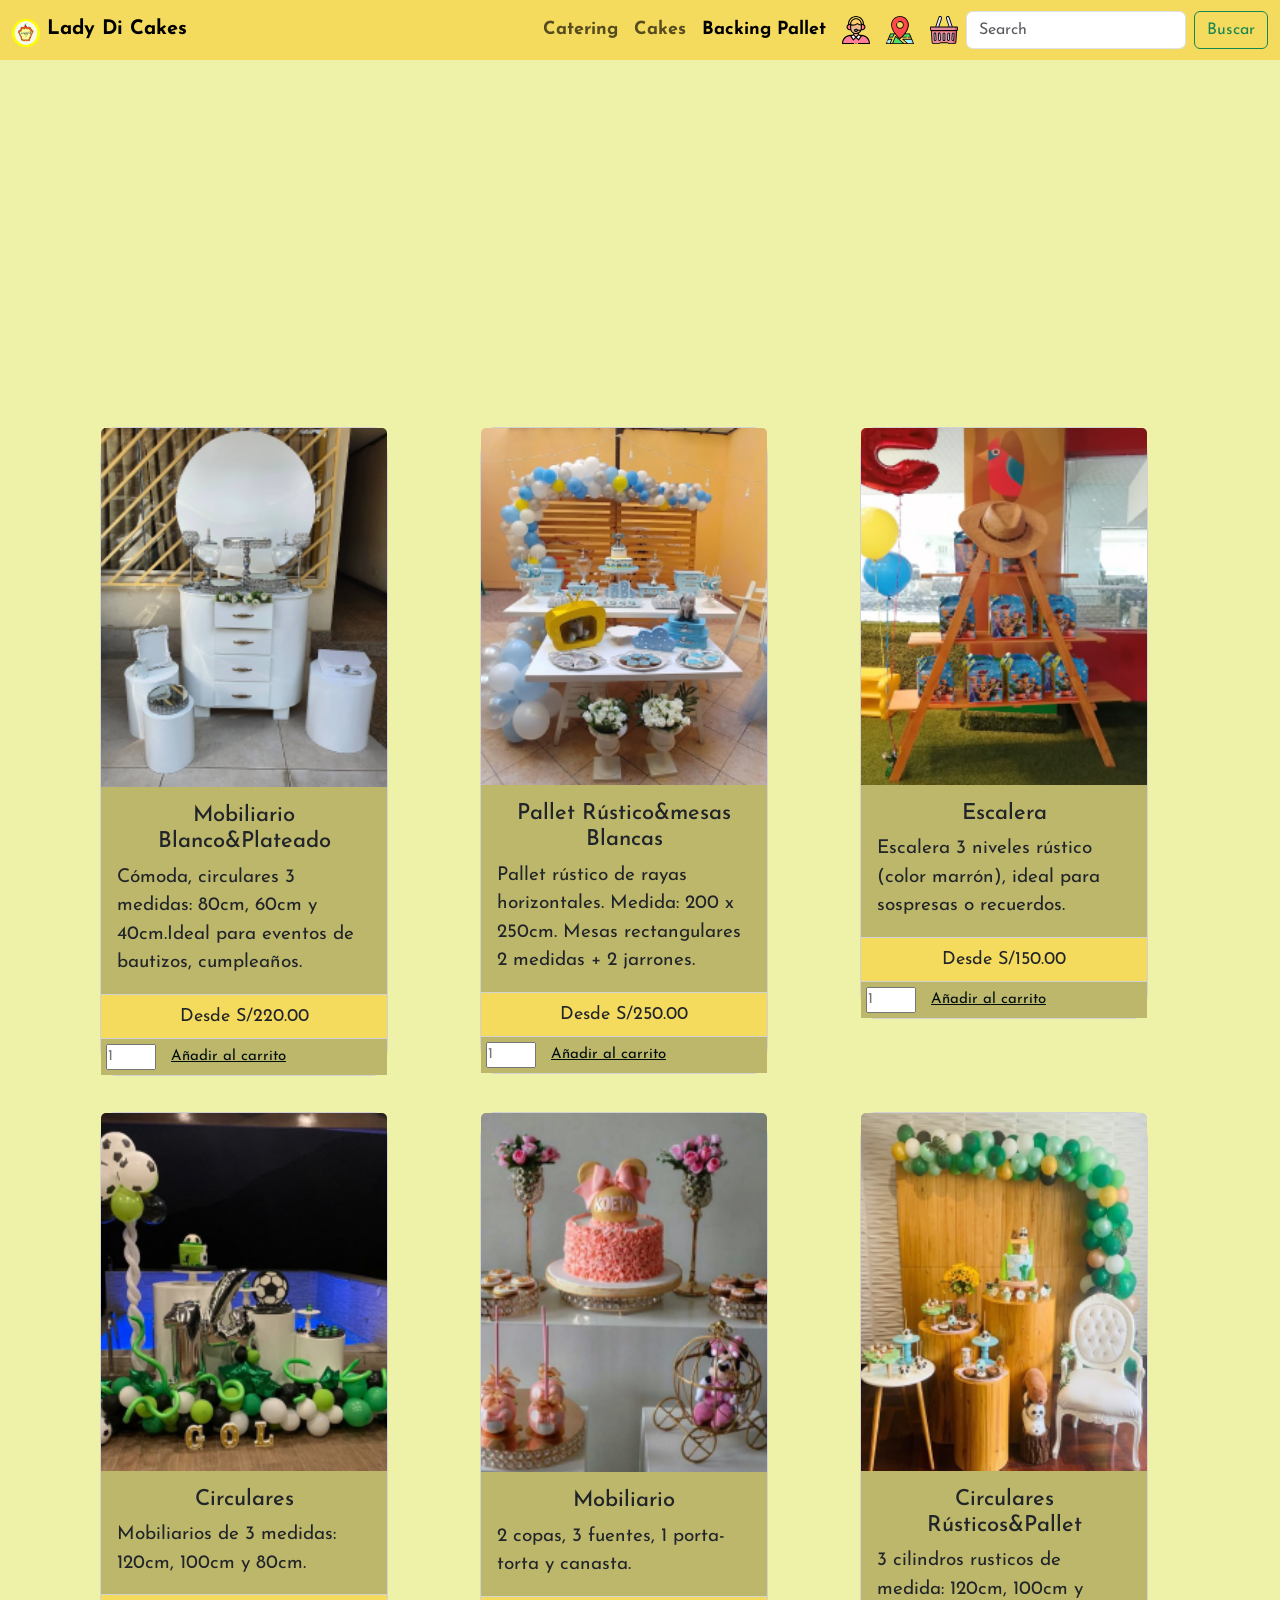
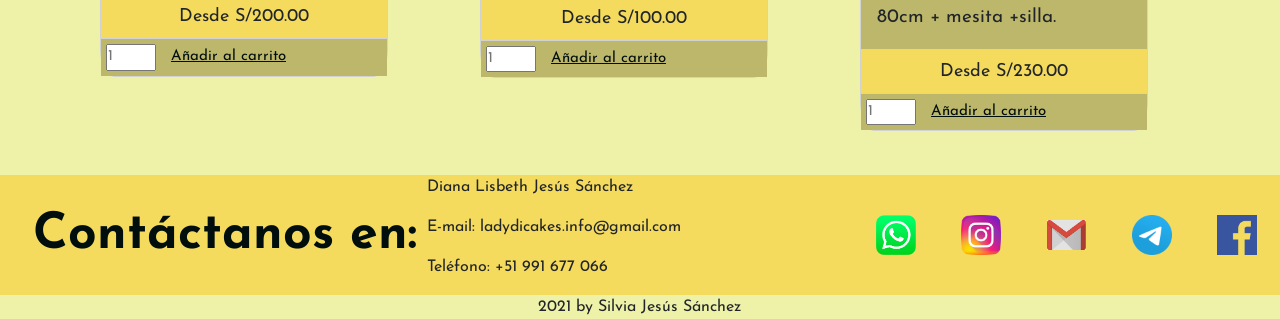
==== commit 2b5524a1: "chequeando los alt" ====
--- a/backingPallet.html
+++ b/backingPallet.html
@@ -14,51 +14,51 @@
     <meta name="author" content="Silvia Jesús">
 </head>
 <body class="body">
-    <header class="sticky-top body__header header">
-      <nav class="navbar navbar-expand-lg navbar-light">
-          <div class="container-fluid">
-              <a class="navbar-brand" href="index.html">
-                  <img src="imagenes/logoCircular.png" alt="" class="d-inline-block align-text-top header__img header__logo"/>
-                  Lady Di Cakes
-              </a>
-              <button class="navbar-toggler" type="button" data-bs-toggle="collapse" data-bs-target="#navbarSupportedContent" aria-controls="navbarSupportedContent" aria-expanded="false" aria-label="Toggle navigation">
-                  <span class="navbar-toggler-icon"></span>
-              </button>
-              <div class="collapse navbar-collapse" id="navbarSupportedContent">
-                  <ul class="navbar-nav ms-auto mb-2 mb-lg-0">
-                      <li class="nav-item">
-                          <a class="nav-link iconos" aria-current="page" href="catering.html">Catering</a>
-                      </li>
-                      <li class="nav-item">
-                          <a class="nav-link iconos" href="cakes.html">Cakes</a>
-                      </li>
-                      <li class="nav-item">
-                          <a class="nav-link active iconos" href="backingPallet.html">Backing Pallet</a>
-                      </li>
-                      <li class="nav-item">
-                          <a class="nav-link" aria-current="page" href="contacto.html">
-                              <img src="imagenes/iconoContacto.svg" class="header__img" alt="contacto" title="Contacto">
-                          </a>
-                      </li>
-                      <li class="nav-item">
-                          <a class="nav-link" href="ubicacion.html">
-                              <img src="imagenes/iconoUbicacion.svg" alt="ubicacion" class="header__img" title="Ubícanos">
-                          </a>
-                      </li>
-                      <li class="nav-item">
-                          <a class="nav-link" href="carritoDeCompras.html">
-                              <img src="imagenes/iconoCarroDeCompras.svg" alt="carritoDeCompras" class="header__img" title="ver mi carrito">
-                          </a>
-                      </li>
-                  </ul>
-                  <form class="d-flex">
-                      <input class="form-control me-2" type="search" placeholder="Search" aria-label="Search"/>
-                      <button class="btn btn-outline-success" type="submit">Buscar</button>
-                  </form>
-              </div>
-          </div>
-      </nav>
-    </header>
+  <header class="sticky-top body__header header">
+    <nav class="navbar navbar-expand-lg navbar-light">
+        <div class="container-fluid">
+            <a class="navbar-brand name" href="index.html">
+                <img src="imagenes/logoCircular.png" alt="logoLadydiCakes" class="d-inline-block align-text-top header__img header__logo"/>
+                Lady Di Cakes
+            </a>
+            <button class="navbar-toggler" type="button" data-bs-toggle="collapse" data-bs-target="#navbarSupportedContent" aria-controls="navbarSupportedContent" aria-expanded="false" aria-label="Toggle navigation">
+                <span class="navbar-toggler-icon"></span>
+            </button>
+            <div class="collapse navbar-collapse"       id="navbarSupportedContent">
+                <ul class="navbar-nav ms-auto mb-2 mb-lg-0">
+                    <li class="nav-item font--medium">
+                        <a class="nav-link name" aria-current="page" href="catering.html">Catering</a>
+                    </li>
+                    <li class="nav-item font--medium">
+                        <a class="nav-link name" href="cakes.html">Cakes</a>
+                    </li>
+                    <li class="nav-item font--medium">
+                        <a class="nav-link active name" href="backingPallet.html">Backing Pallet</a>
+                    </li>
+                    <li class="nav-item">
+                        <a class="nav-link" aria-current="page" href="contacto.html">
+                            <img src="imagenes/iconoContacto.svg" class="header__img" alt="contacto" title="Contacto">
+                        </a>
+                    </li>
+                    <li class="nav-item">
+                        <a class="nav-link" href="ubicacion.html">
+                            <img src="imagenes/iconoUbicacion.svg" alt="ubicación" class="header__img" title="Ubícanos">
+                        </a>
+                    </li>
+                    <li class="nav-item">
+                        <a class="nav-link" href="carritoDeCompras.html">
+                            <img src="imagenes/iconoCarroDeCompras.svg" alt="carritoDeCompras" class="header__img" title="ver mi carrito">
+                        </a>
+                    </li>
+                </ul>
+                <form class="d-flex">
+                    <input class="form-control me-2" type="search" placeholder="Search" aria-label="Search"/>
+                    <button class="btn btn-outline-success" type="submit">Buscar</button>
+                </form>
+            </div>
+        </div>
+    </nav>
+  </header>
     <main class="body__main">
       <div class="video">
         <iframe width="800" height="315" src="https://www.youtube.com/embed/0tlrUfYA798" title="YouTube video player" frameborder="0" allow="accelerometer; autoplay; clipboard-write; encrypted-media; gyroscope; picture-in-picture" allowfullscreen></iframe>
@@ -68,13 +68,13 @@
             <div class="row row-cols-2 row-cols-lg-3 rowList">
               <div class="col">
                 <div class="card" style="width: 18rem;">
-                  <img src="imagenes/palletBlanco.png" class="card-img-top" alt="backing1">
+                  <img src="imagenes/palletBlanco.png" class="card-img-top" alt="palletBlanco">
                   <div class="card-body">
                     <h5 class="card-title font--big">Mobiliario Blanco&Plateado</h5>
                     <p class="card-text font--large">Cómoda, circulares 3 medidas: 80cm, 60cm y 40cm.Ideal para eventos de bautizos, cumpleaños.</p>
                   </div>
                   <ul class="list-group list-group-flush">
-                    <li class="list-group-item font--medium">Desde S/250.00</li>
+                    <li class="list-group-item font--medium">Desde S/220.00</li>
                   </ul>
                   <div class="card-body cantidad font--small">
                       <input type="number" name="" id="" min="1" max="10" placeholder="1">
@@ -84,7 +84,7 @@
               </div>
               <div class="col">
                 <div class="card" style="width: 18rem;">
-                  <img src="imagenes/palletElefante.png" class="card-img-top" alt="backing1">
+                  <img src="imagenes/palletElefante.png" class="card-img-top" alt="palletElefante">
                   <div class="card-body">
                     <h5 class="card-title font--big">Pallet Rústico&mesas Blancas</h5>
                     <p class="card-text font--large">Pallet rústico de rayas horizontales. Medida: 200 x 250cm. Mesas rectangulares 2 medidas + 2 jarrones.</p>
@@ -100,13 +100,13 @@
               </div>
               <div class="col">
                 <div class="card" style="width: 18rem;">
-                  <img src="imagenes/palletEscalera.png" class="card-img-top" alt="backing1">
+                  <img src="imagenes/palletEscalera.png" class="card-img-top" alt="palletEscalera">
                   <div class="card-body">
                     <h5 class="card-title font--big">Escalera</h5>
-                    <p class="card-text font--large">Escalera 3 niveles rústico, ideal para sospresas o recuerdos.</p>
+                    <p class="card-text font--large">Escalera 3 niveles rústico (color marrón), ideal para sospresas o recuerdos.</p>
                   </div>
                   <ul class="list-group list-group-flush">
-                    <li class="list-group-item font--medium">Desde S/250.00</li>
+                    <li class="list-group-item font--medium">Desde S/150.00</li>
                   </ul>
                   <div class="card-body cantidad font--small">
                       <input type="number" name="" id="" min="1" max="10" placeholder="1">
@@ -116,13 +116,13 @@
               </div>
               <div class="col">
                 <div class="card" style="width: 18rem;">
-                  <img src="imagenes/palletGol.png" class="card-img-top" alt="backing1">
+                  <img src="imagenes/palletGol.png" class="card-img-top" alt="palletGol">
                   <div class="card-body">
                     <h5 class="card-title font--big">Circulares</h5>
                     <p class="card-text font--large">Mobiliarios de 3 medidas: 120cm, 100cm y 80cm.</p>
                   </div>
                   <ul class="list-group list-group-flush">
-                    <li class="list-group-item font--medium">Desde S/250.00</li>
+                    <li class="list-group-item font--medium">Desde S/200.00</li>
                   </ul>
                   <div class="card-body cantidad font--small">
                       <input type="number" name="" id="" min="1" max="10" placeholder="1">
@@ -132,13 +132,13 @@
               </div>
               <div class="col">
                 <div class="card" style="width: 18rem;">
-                  <img src="imagenes/palletKoemi.png" class="card-img-top" alt="backing1">
+                  <img src="imagenes/palletKoemi.png" class="card-img-top" alt="palletKoemi">
                   <div class="card-body">
                     <h5 class="card-title font--big">Mobiliario</h5>
                     <p class="card-text font--large">2 copas, 3 fuentes, 1 porta-torta y canasta.</p>
                   </div>
                   <ul class="list-group list-group-flush">
-                    <li class="list-group-item font--medium">Desde S/250.00</li>
+                    <li class="list-group-item font--medium">Desde S/100.00</li>
                   </ul>
                   <div class="card-body cantidad font--small">
                       <input type="number" name="" id="" min="1" max="10" placeholder="1">
@@ -148,13 +148,13 @@
               </div>
               <div class="col">
                 <div class="card" style="width: 18rem;">
-                  <img src="imagenes/palletOsos.png" class="card-img-top" alt="backing1">
+                  <img src="imagenes/palletOsos.png" class="card-img-top" alt="palletOsos">
                   <div class="card-body">
                     <h5 class="card-title font--big">Circulares Rústicos&Pallet</h5>
                     <p class="card-text font--large">3 cilindros rusticos de medida: 120cm, 100cm y 80cm + mesita +silla.</p>
                   </div>
                   <ul class="list-group list-group-flush">
-                    <li class="list-group-item font--medium">Desde S/250.00</li>
+                    <li class="list-group-item font--medium">Desde S/230.00</li>
                   </ul>
                   <div class="card-body cantidad font--small">
                       <input type="number" name="" id="" min="1" max="10" placeholder="1">
@@ -167,7 +167,7 @@
       </div>
     </main>
     <footer class="body__footer footer">
-      <div class="contacto footer__contacto">Contáctanos en:   
+      <div class="contacto footer__contacto name">Contáctanos en:   
       </div>
       <div class="datos footer__datos">
           <p>Diana Lisbeth Jesús Sánchez</p>
--- a/css/main.css
+++ b/css/main.css
@@ -1,26 +1,27 @@
-@import url("https://fonts.googleapis.com/css2?family=Lato:wght@300;400;700&display=swap");
+@import url("https://fonts.googleapis.com/css2?family=Josefin+Sans:ital,wght@1,300&display=swap");
 * {
   margin: 0%;
   padding: 0%; }
 
 .body {
-  background-color: #ebf0a7;
+  background-color: #eef1a8;
   display: grid;
   grid-template-columns: repeat(3, 1fr);
   grid-template-rows: auto auto auto;
-  grid-template-areas: "header header header" "main main main" "footer footer footer"; }
+  grid-template-areas: "header header header" "main main main" "footer footer footer";
+  font-family: "Josefin Sans", sans-serif; }
   .body__header {
     grid-area: header; }
   .body__main {
     grid-area: main;
     padding-left: 3%;
     padding-right: 3%;
-    margin: 2%;
-    background-color: #ebf0a7; }
+    margin: 2%; }
   .body__footer {
     grid-area: footer; }
   .body__h1 {
-    color: darkslategray; }
+    color: #022525;
+    text-align: center; }
 
 .font--small {
   font-size: 15px; }
@@ -36,7 +37,7 @@
 
 .novProm {
   grid-area: novProm;
-  color: darkslategray;
+  color: #010e0e;
   background-position: center;
   background-repeat: no-repeat;
   background-attachment: scroll; }
@@ -56,11 +57,11 @@
   border-radius: 10px;
   border-color: #6b6856; }
   .catering .div--h2 {
-    color: darkslategray;
+    color: #010e0e;
     font-size: auto; }
   .catering .div--h3, .catering p {
     font-size: 21px;
-    color: darkslategray;
+    color: #010e0e;
     margin: 5px; }
 
 .rowList {
@@ -81,7 +82,7 @@
     background-color: darkkhaki; }
   .card .card-link {
     font-size: 15px;
-    color: darkslategray;
+    color: #010e0e;
     padding: 5px 10px;
     cursor: pointer; }
   .card .list-group-item {
@@ -103,11 +104,11 @@
   border-radius: 10px;
   border-color: #f5db5d; }
   .carro .div h2 {
-    color: darkslategray;
+    color: #010e0e;
     font-size: auto; }
   .carro .div h3, .carro p {
     font-size: 21px;
-    color: darkslategray;
+    color: #010e0e;
     margin: 5px; }
 
 /*hoja de inicio*/
@@ -129,19 +130,19 @@
     justify-content: center; }
     .gridContainer__protocol h2 {
       text-align: center;
-      color: darkslategray; }
+      color: #010e0e; }
   .gridContainer__pagaCon {
     grid-area: nota2; }
     .gridContainer__pagaCon h2 {
       text-align: center;
-      color: darkslategray; }
+      color: #010e0e; }
   .gridContainer__nota {
     grid-area: nota3;
     background-color: #f5db5d;
     list-style: none;
     text-align: start;
     border-radius: 10%;
-    color: darkslategray;
+    color: #010e0e;
     padding: 60px 5px 40px 10px; }
     .gridContainer__nota:hover {
       transform: rotatey(-360deg);
@@ -152,7 +153,9 @@
 
 .img {
   width: 100%;
-  border-radius: 20px; }
+  border-radius: 20px;
+  display: block;
+  height: auto; }
 
 .indexBacking {
   grid-area: img1; }
@@ -169,6 +172,25 @@
     width: 100%; }
   .slider .h2 {
     display: block; }
+
+.img-overlay {
+  position: relative;
+  max-width: 300px; }
+
+.overlay {
+  position: absolute;
+  bottom: 0;
+  background: #f5db5d;
+  width: 100%;
+  transition: .5s ease;
+  opacity: 0;
+  color: #010e0e;
+  font-size: 2rem;
+  padding: 30px;
+  text-align: center; }
+
+.img-overlay:hover .overlay {
+  opacity: 1; }
 
 /*hoja ubicacion*/
 .ubicacion {
@@ -189,7 +211,7 @@
     background-color: #f5db5d;
     text-align: start;
     border-radius: 10%;
-    color: darkslategray;
+    color: #010e0e;
     padding: 60px 5px 40px 5px; }
     .ubicacion .notaUbicacion .nota:hover {
       transform: rotatey(-360deg);
@@ -197,6 +219,10 @@
 
 .video {
   margin-left: 15%; }
+
+.name {
+  font-size: big;
+  font-weight: bold; }
 
 .header {
   width: 100%;
@@ -204,10 +230,7 @@
   .header__img {
     width: 28px; }
   .header__sombra {
-    background-color: darkslategray; }
-  .header__iconos {
-    display: list-item;
-    list-style: square inside url(../imagenes/muffin.svg); }
+    background-color: #010e0e; }
   .header .contacto-icon {
     background-image: url(../img/contacto.svg);
     width: 28px; }
@@ -217,14 +240,6 @@
   .header .carritoDeCompras-icon {
     background-image: url(../img/carritoDeCompras.svg);
     width: 28px; }
-  .header__contacto {
-    padding: 10px;
-    font-size: 50px;
-    grid-area: contacto;
-    display: flex;
-    align-items: center;
-    justify-content: flex-end;
-    color: var(--colorInfoLady); }
   .header__logo:hover {
     transform: scalex(1.2);
     cursor: pointer;
@@ -234,6 +249,9 @@
     grid-template-rows: repeat(2, 650px);
     grid-gap: 10px;
     padding: 5px; }
+  .header .name {
+    font-size: big;
+    font-weight: bold; }
 
 .footer {
   background-color: #f5db5d;
@@ -248,7 +266,7 @@
     display: flex;
     align-items: center;
     justify-content: flex-end;
-    color: darkslategray; }
+    color: #010e0e; }
   .footer__datos {
     grid-area: info1;
     text-align: left; }
@@ -282,7 +300,10 @@
   .footer__copyright {
     text-align: center;
     grid-area: copyright;
-    background-color: #ebf0a7; }
+    background-color: #eef1a8; }
+  .footer .name {
+    font-size: big;
+    font-weight: bold; }
 
 @media only screen and (max-width: 1024px) {
   .contenedor li a {
@@ -333,7 +354,7 @@
     grid-template-areas: "h1" "iframe" "nota"; } }
 
 .body-error {
-  background-color: #ebf0a7; }
+  background-color: #eef1a8; }
 
 .error {
   display: grid;
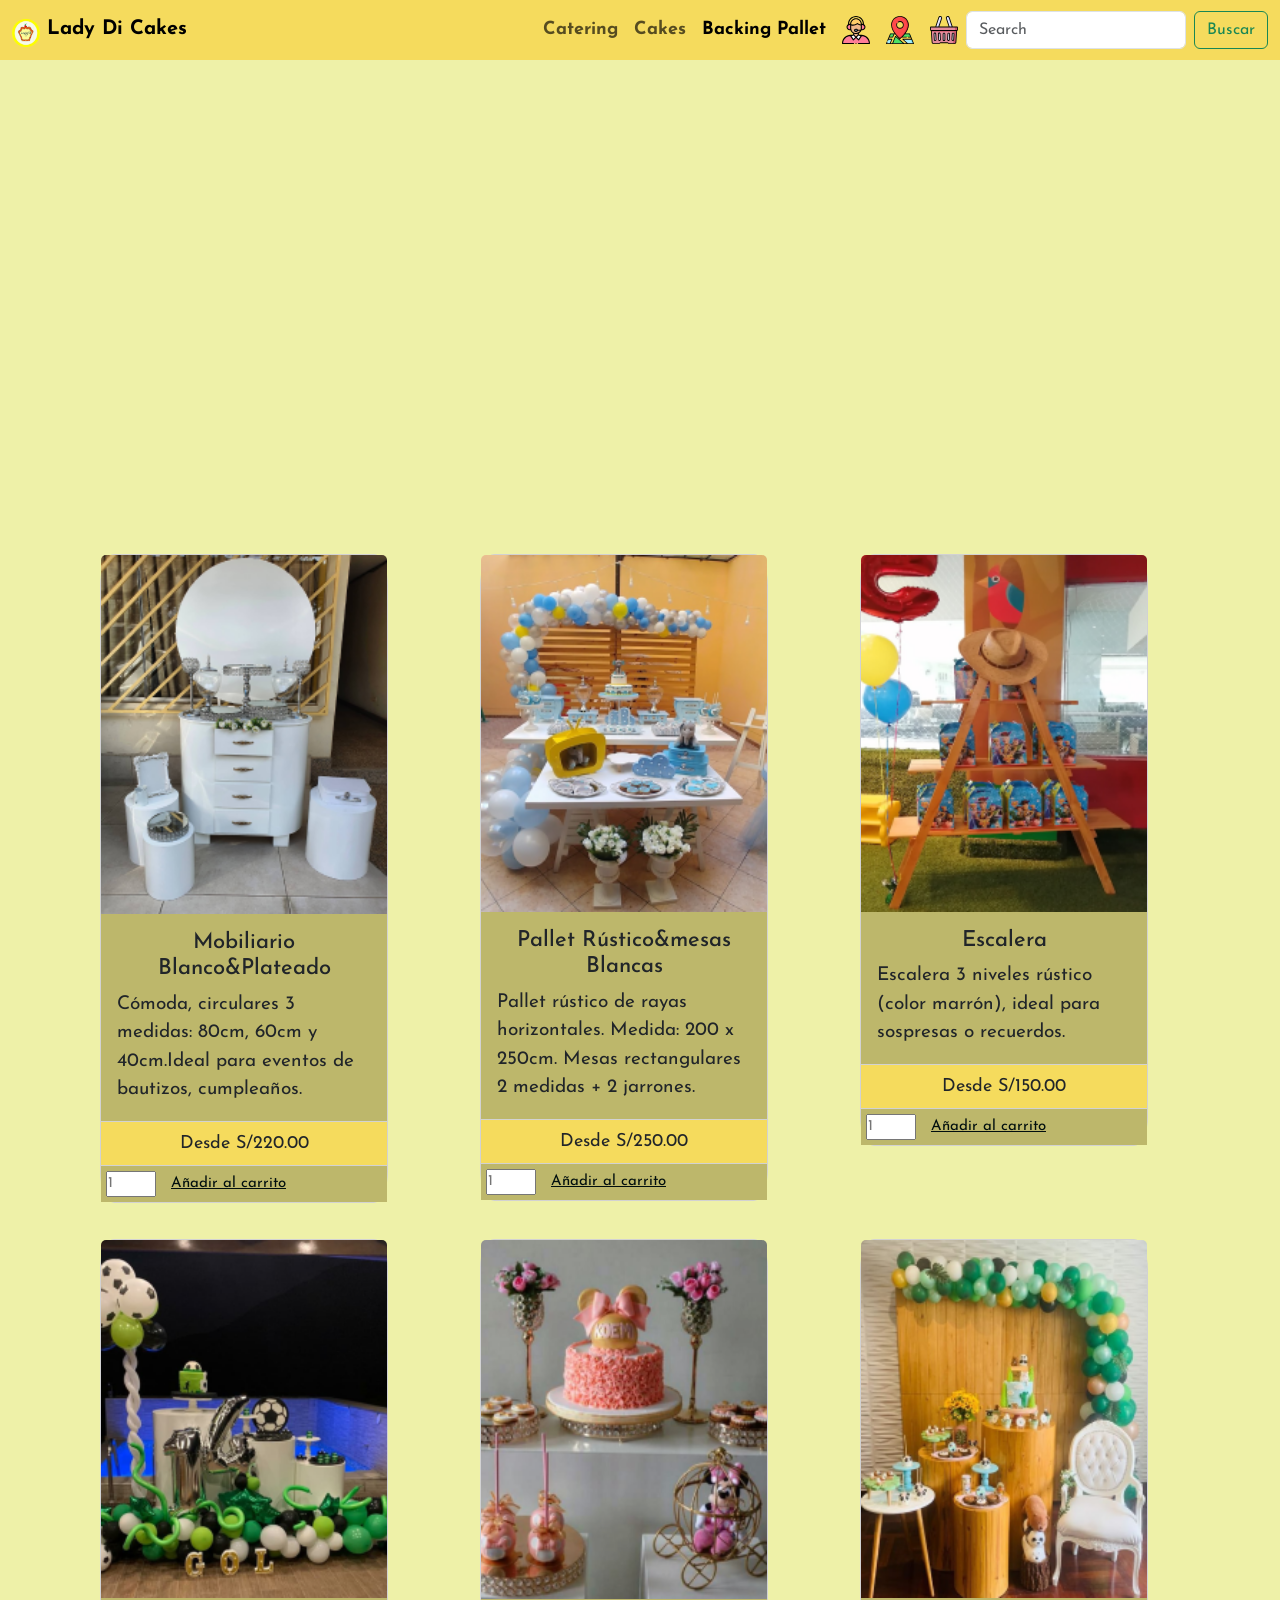
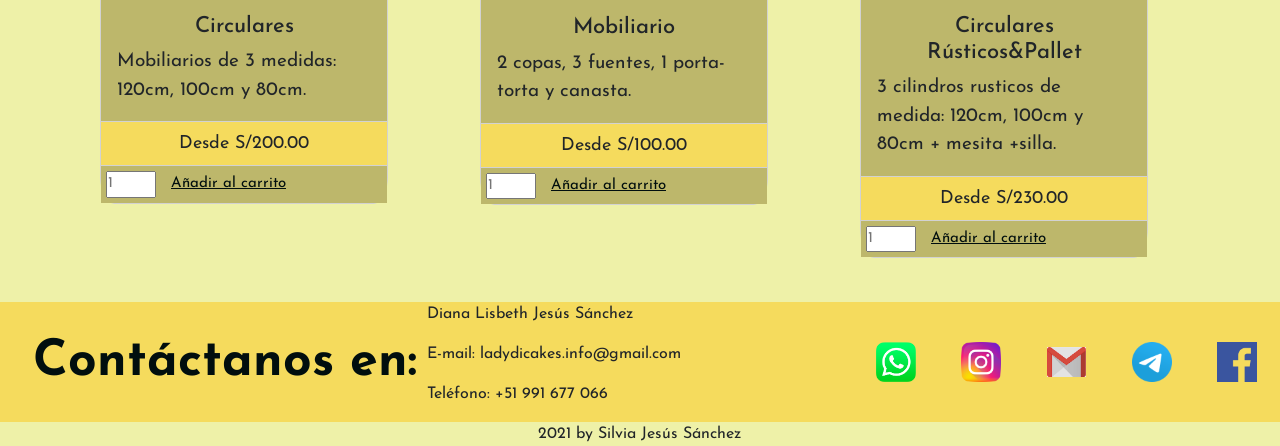
==== commit daaeb0bd: "afinando detalles de responsive" ====
--- a/backingPallet.html
+++ b/backingPallet.html
@@ -60,8 +60,8 @@
     </nav>
   </header>
     <main class="body__main">
-      <div class="video">
-        <iframe width="800" height="315" src="https://www.youtube.com/embed/0tlrUfYA798" title="YouTube video player" frameborder="0" allow="accelerometer; autoplay; clipboard-write; encrypted-media; gyroscope; picture-in-picture" allowfullscreen></iframe>
+      <div class="videoDad">
+        <iframe class="video" width="800" height="315" src="https://www.youtube.com/embed/0tlrUfYA798" title="YouTube video player" frameborder="0" allow="accelerometer; autoplay; clipboard-write; encrypted-media; gyroscope; picture-in-picture" allowfullscreen></iframe>
       </div>
       <div class="justify-content-md-center">   
         <div class="container">
--- a/css/main.css
+++ b/css/main.css
@@ -180,7 +180,7 @@
 .overlay {
   position: absolute;
   bottom: 0;
-  background: #f5db5d;
+  background: rgba(245, 219, 93, 0.5);
   width: 100%;
   transition: .5s ease;
   opacity: 0;
@@ -217,8 +217,13 @@
       transform: rotatey(-360deg);
       transition: transform 2s; }
 
+.videoDad {
+  text-align: center;
+  height: 50vh; }
+
 .video {
-  margin-left: 15%; }
+  width: 40%;
+  height: 100%; }
 
 .name {
   font-size: big;
@@ -318,9 +323,10 @@
   .row {
     grid-template-columns: repeat(2, 1fr);
     grid-template-rows: repeat(6, auto);
-    grid-template-areas: "col col" "col col" "col col"; } }
-
-@media only screen and (max-width: 658px) {
+    grid-template-areas: "col col" "col col" "col col";
+    justify-content: center; } }
+
+@media only screen and (max-width: 768px) {
   .body {
     grid-template-columns: repeat(1, 1fr);
     grid-template-rows: auto auto auto;
@@ -333,12 +339,13 @@
     grid-template-rows: repeat(6, auto); }
   .gridContainer {
     grid-template-columns: repeat(1, 1fr);
-    grid-template-rows: repeat(7, auto);
-    grid-template-areas: "img1" "img2" "img3" "img2x2" "nota1"  "nota2" "nota3"; }
+    grid-template-rows: repeat(8, auto);
+    grid-template-areas: "img1" "img2" "img3" "img2x2" "novProm" "nota1" "nota2" "nota3"; }
   .row {
     grid-template-columns: repeat(1, 1fr);
     grid-template-rows: repeat(6, auto);
-    grid-template-areas: "col" "col" "col" "col" "col" "col"; }
+    grid-template-areas: "col" "col" "col" "col" "col" "col";
+    justify-content: center; }
   .footer {
     grid-template-columns: 1fr;
     grid-template-rows: repeat(4, auto);
@@ -351,7 +358,9 @@
   .ubicacion {
     grid-template-columns: repeat(1, 1fr);
     grid-template-rows: repeat(3, auto);
-    grid-template-areas: "h1" "iframe" "nota"; } }
+    grid-template-areas: "h1" "iframe" "nota"; }
+  .video {
+    width: 80%; } }
 
 .body-error {
   background-color: #eef1a8; }
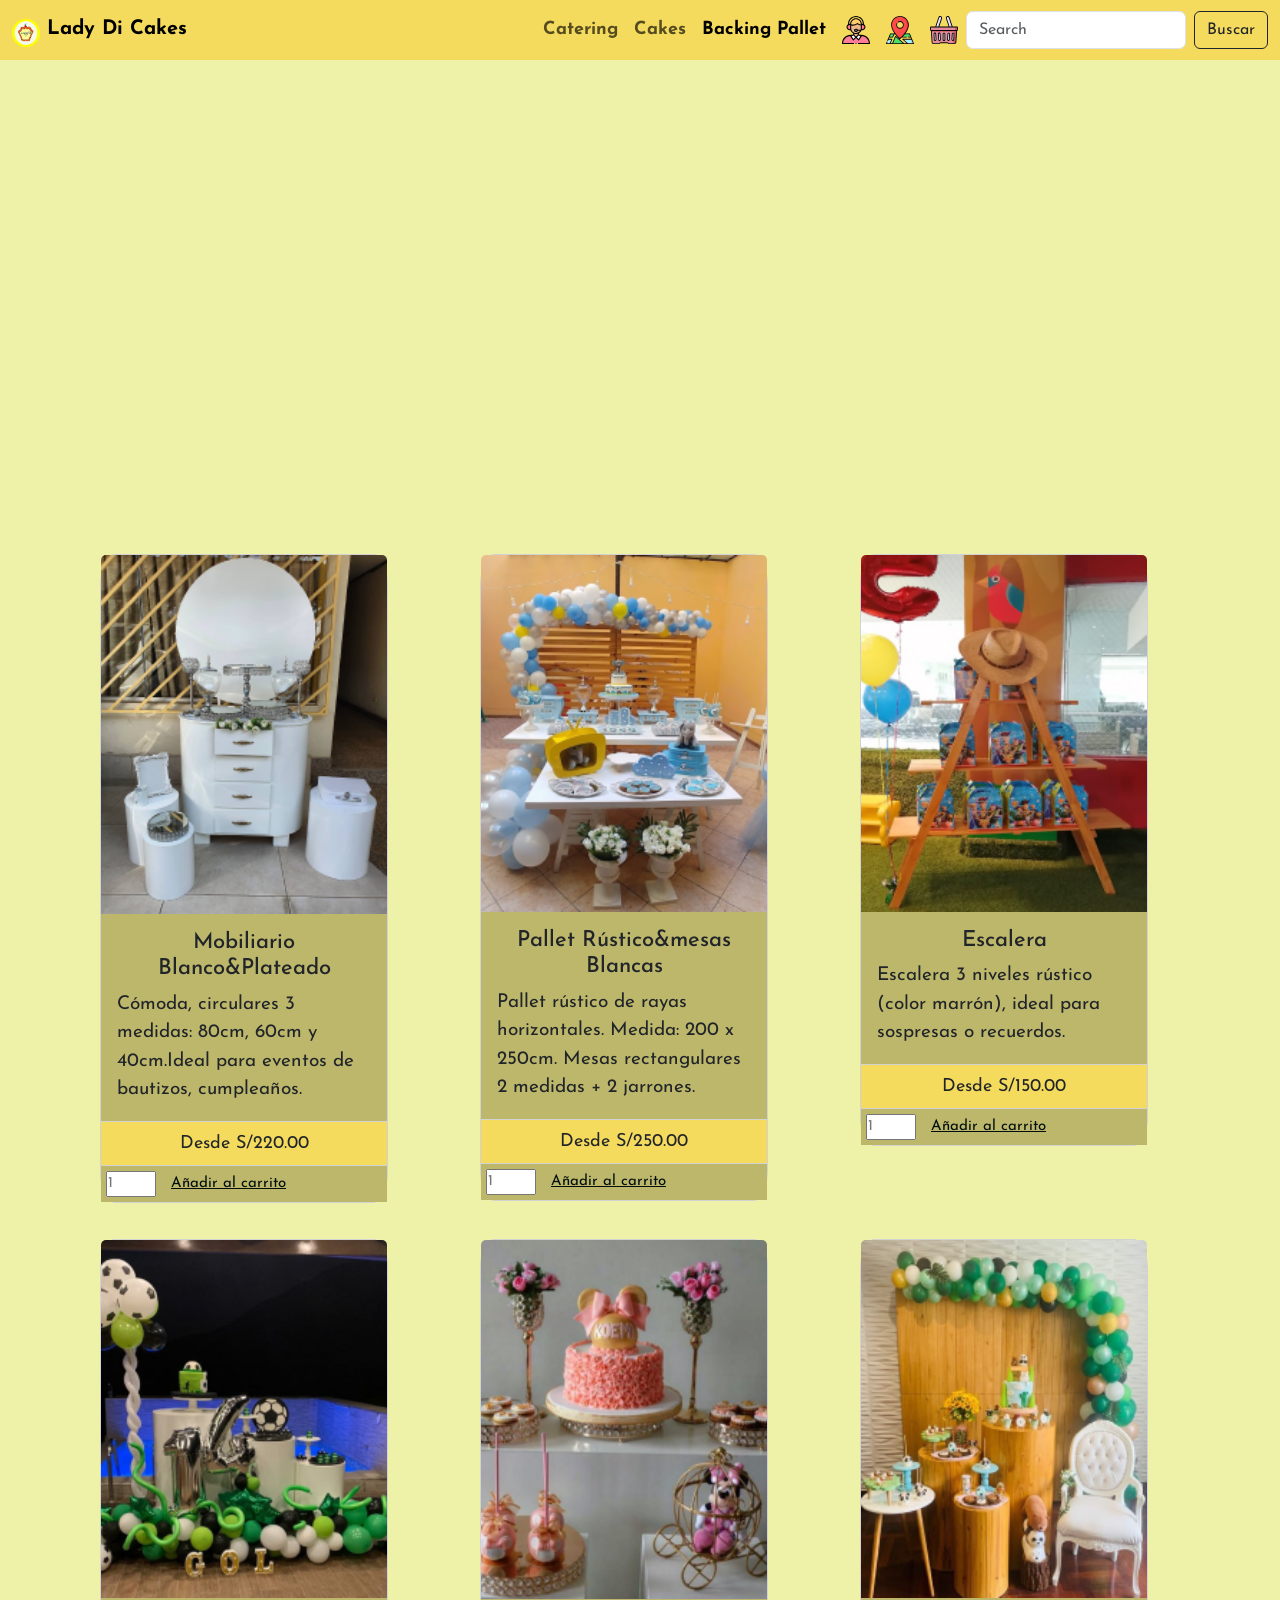
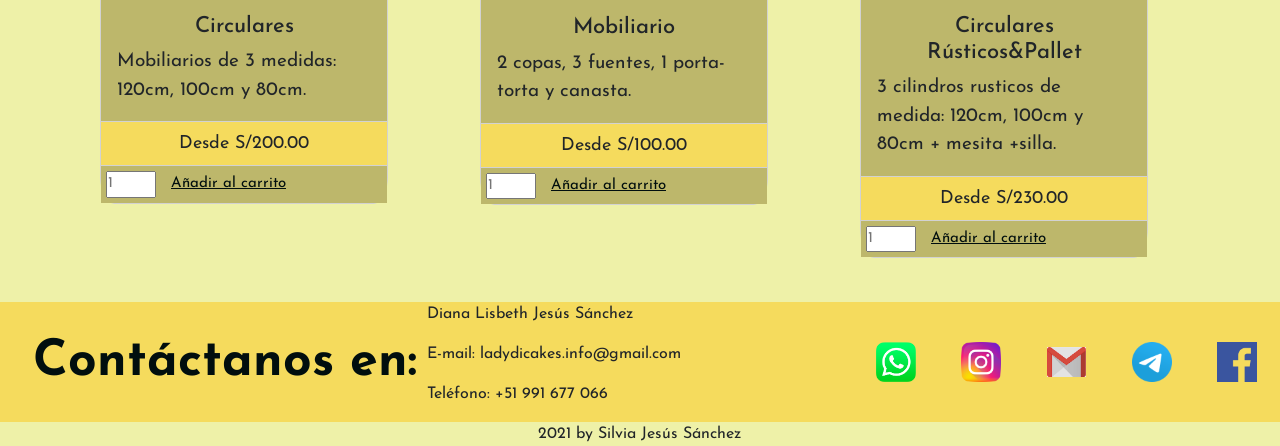
==== commit 4986b3b1: "modificando el botón de Buscar en las demás páginas" ====
--- a/backingPallet.html
+++ b/backingPallet.html
@@ -52,8 +52,8 @@
                     </li>
                 </ul>
                 <form class="d-flex">
-                    <input class="form-control me-2" type="search" placeholder="Search" aria-label="Search"/>
-                    <button class="btn btn-outline-success" type="submit">Buscar</button>
+                  <input class="form-control me-2" type="search" placeholder="Search" aria-label="Search"/>
+                  <a class="btn btn-outline-dark" href="error.html" role="button">Buscar</a>
                 </form>
             </div>
         </div>
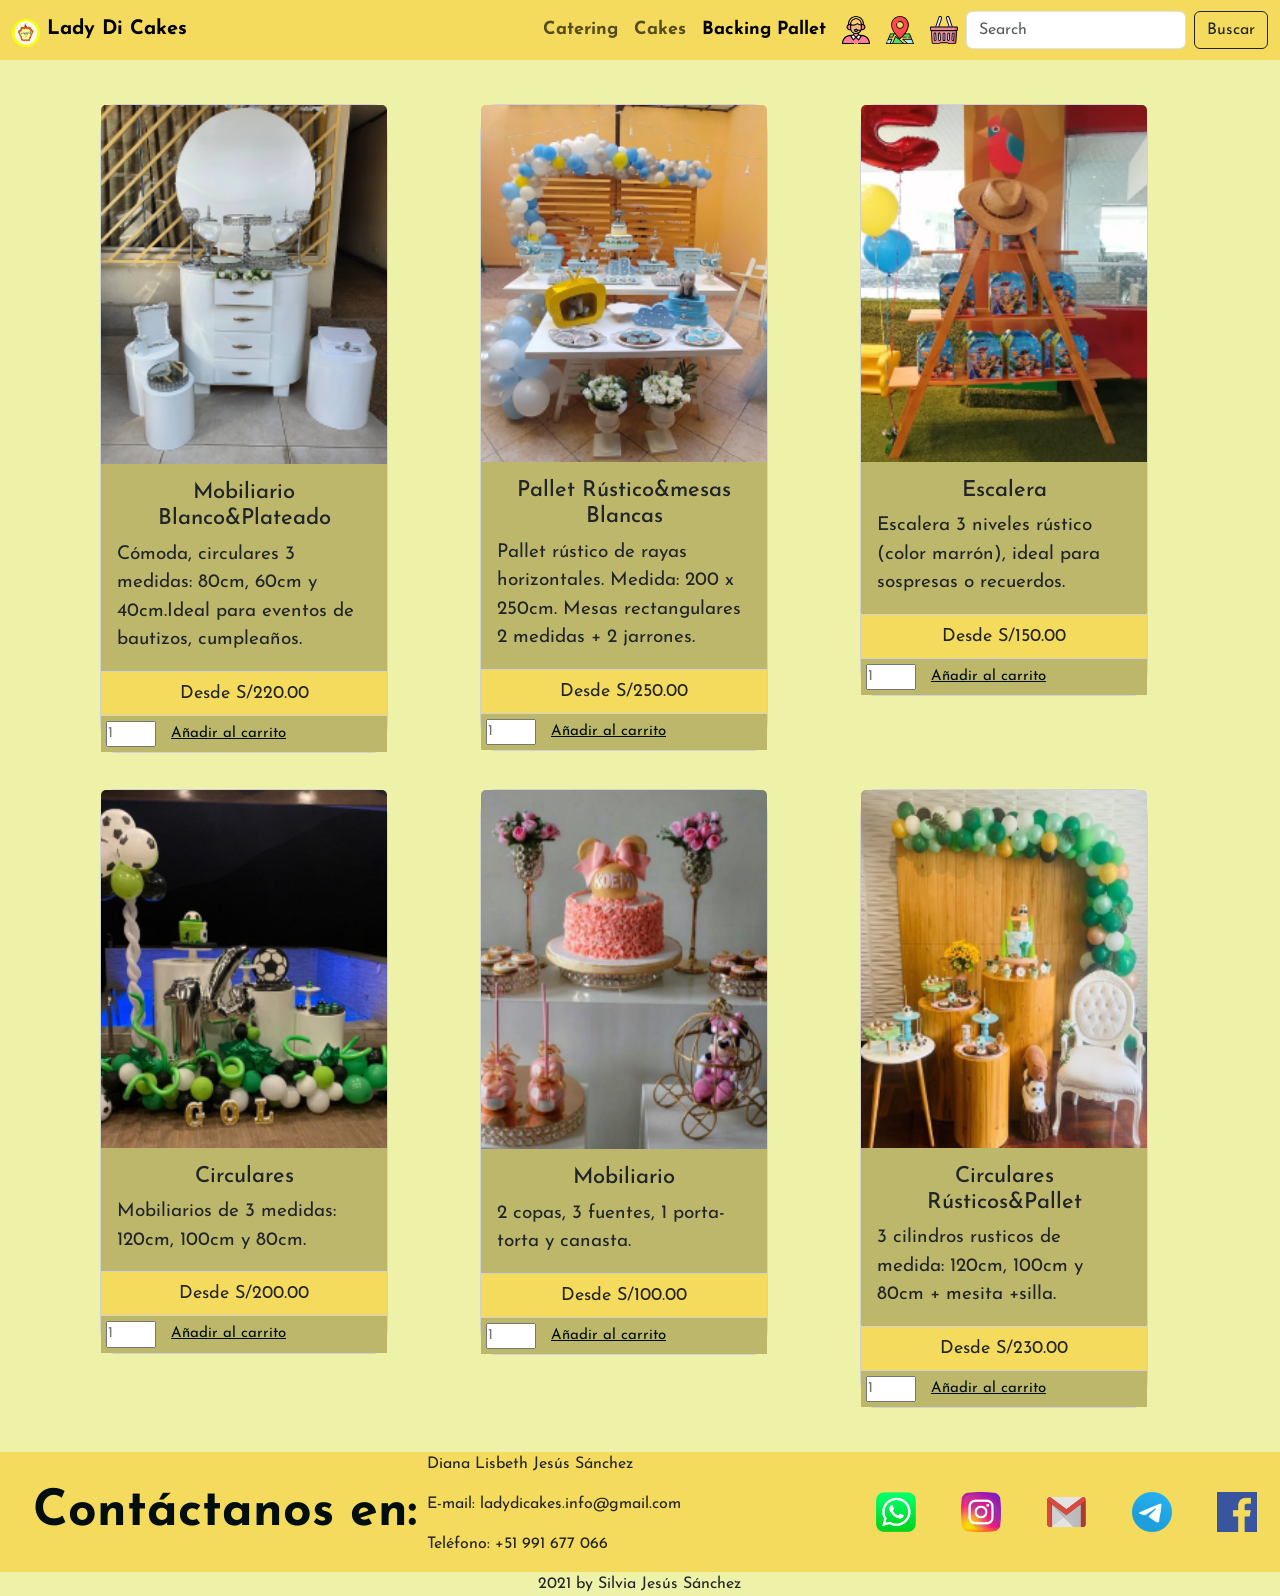
==== commit 193bb2a4: "quitando video de catering, backingpallet y cakes y centrando las imágenes en modo responsive" ====
--- a/backingPallet.html
+++ b/backingPallet.html
@@ -60,9 +60,6 @@
     </nav>
   </header>
     <main class="body__main">
-      <div class="videoDad">
-        <iframe class="video" width="800" height="315" src="https://www.youtube.com/embed/0tlrUfYA798" title="YouTube video player" frameborder="0" allow="accelerometer; autoplay; clipboard-write; encrypted-media; gyroscope; picture-in-picture" allowfullscreen></iframe>
-      </div>
       <div class="justify-content-md-center">   
         <div class="container">
             <div class="row row-cols-2 row-cols-lg-3 rowList">
--- a/css/main.css
+++ b/css/main.css
@@ -332,6 +332,8 @@
     grid-template-rows: auto auto auto;
     grid-template-areas: "header" "main" "footer";
     font-size: 18px; }
+    .body .main {
+      text-align: -webkit-center; }
   .contenedor li a {
     font-size: 15px; }
   .grid {
@@ -340,7 +342,8 @@
   .gridContainer {
     grid-template-columns: repeat(1, 1fr);
     grid-template-rows: repeat(8, auto);
-    grid-template-areas: "img1" "img2" "img3" "img2x2" "novProm" "nota1" "nota2" "nota3"; }
+    grid-template-areas: "img1" "img2" "img3" "img2x2" "novProm" "nota1" "nota2" "nota3";
+    text-align: -webkit-center; }
   .row {
     grid-template-columns: repeat(1, 1fr);
     grid-template-rows: repeat(6, auto);
